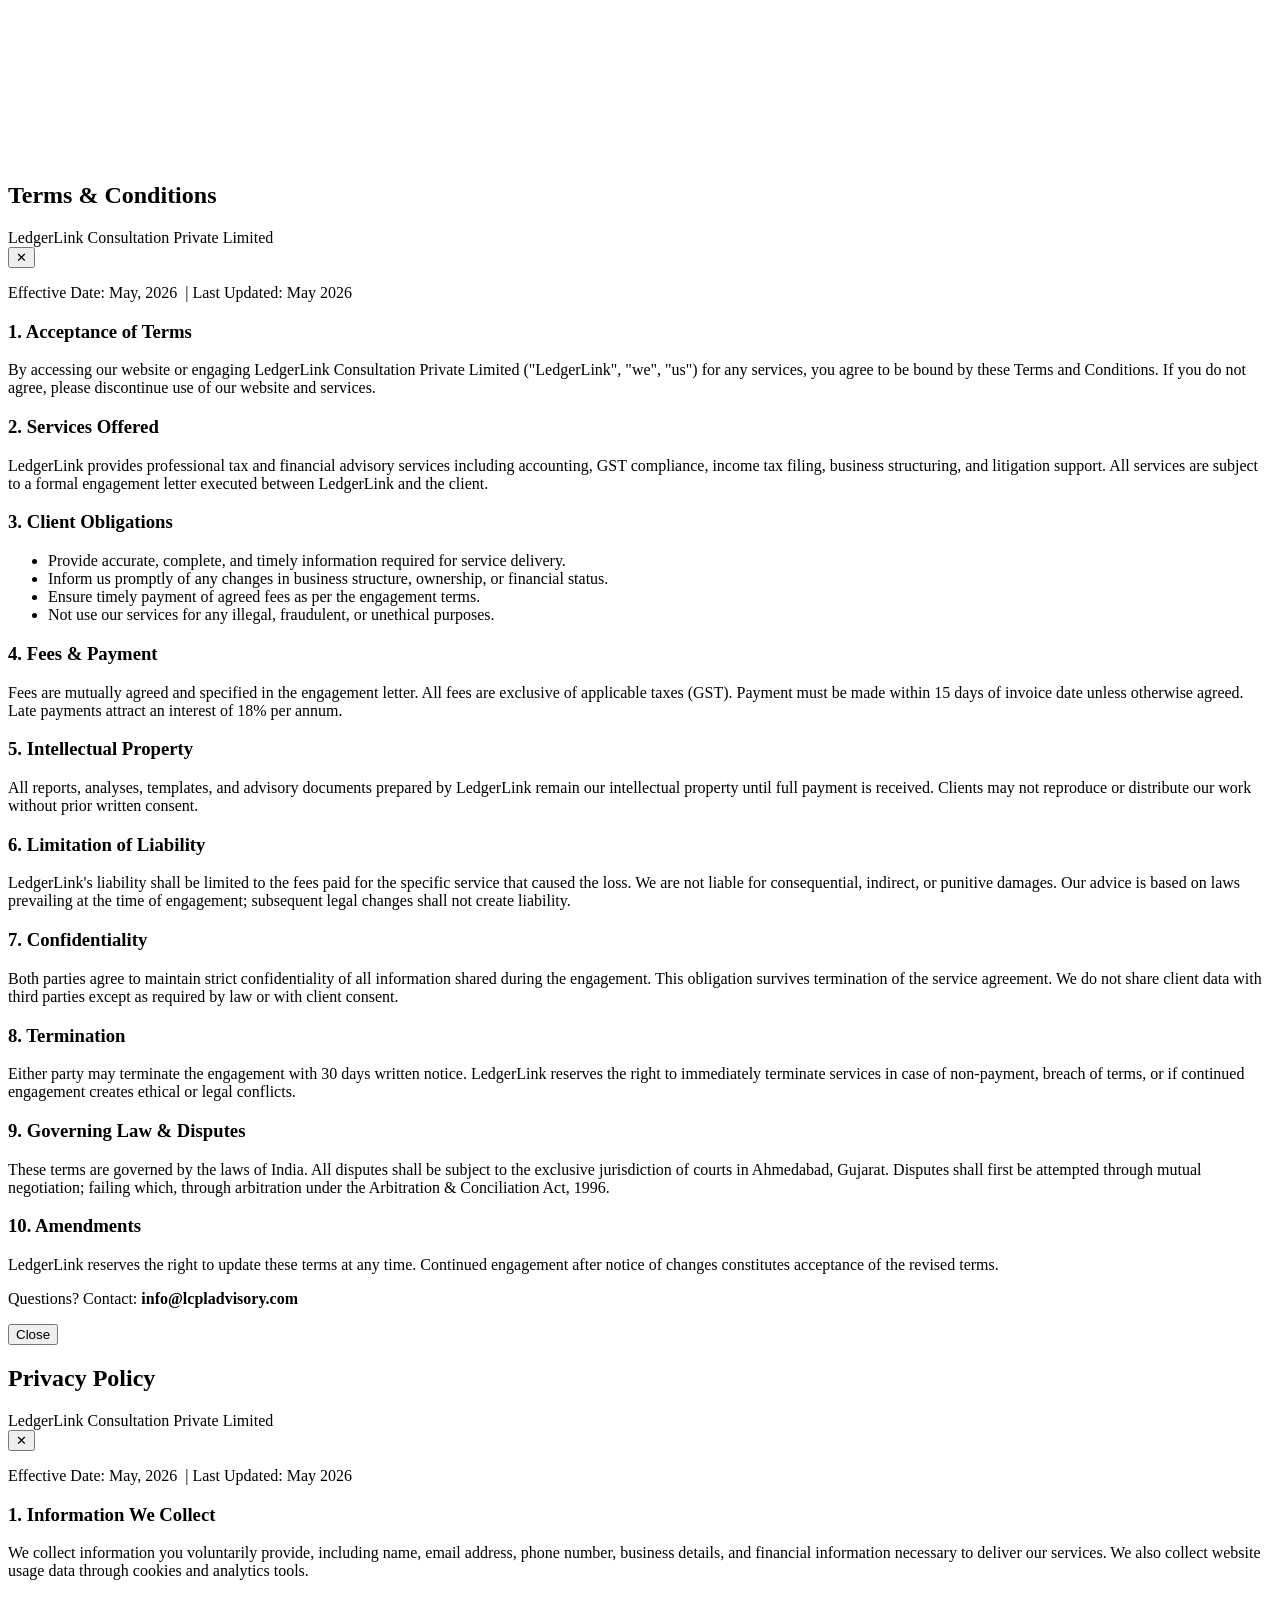
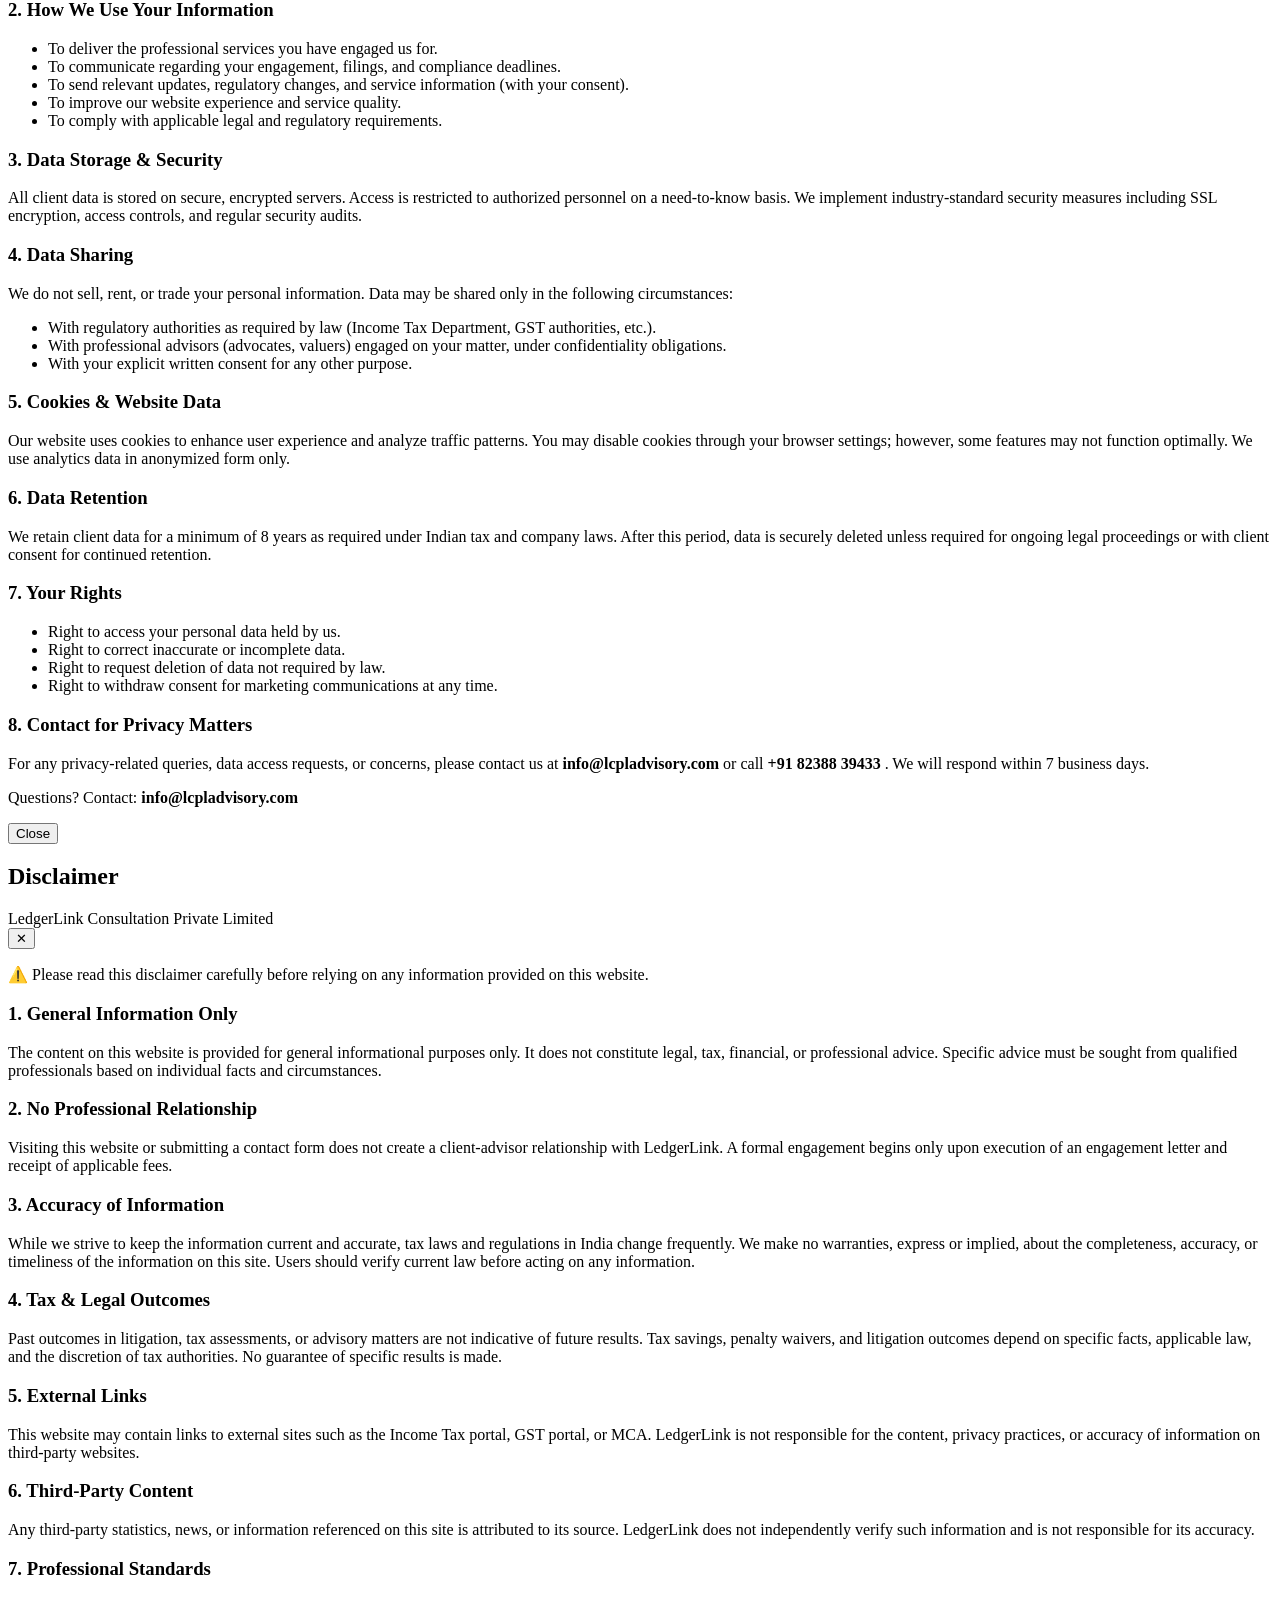
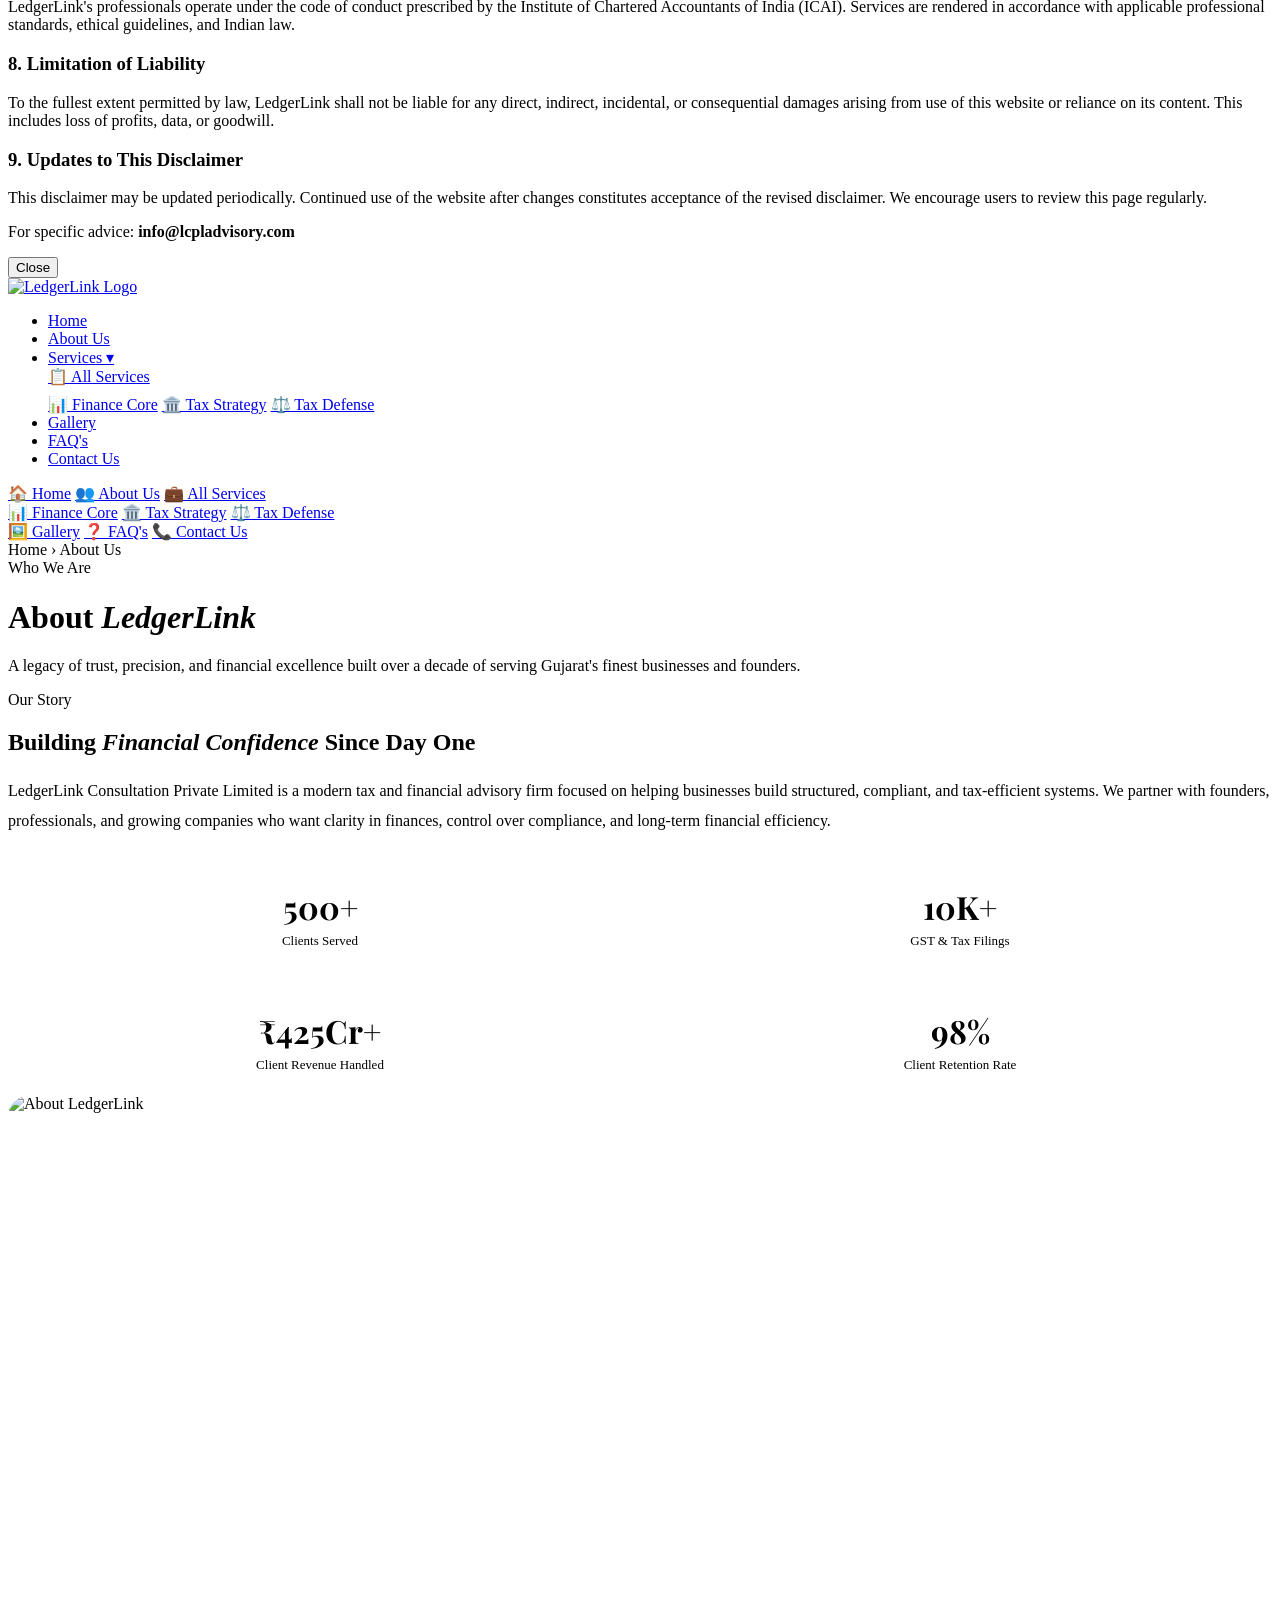
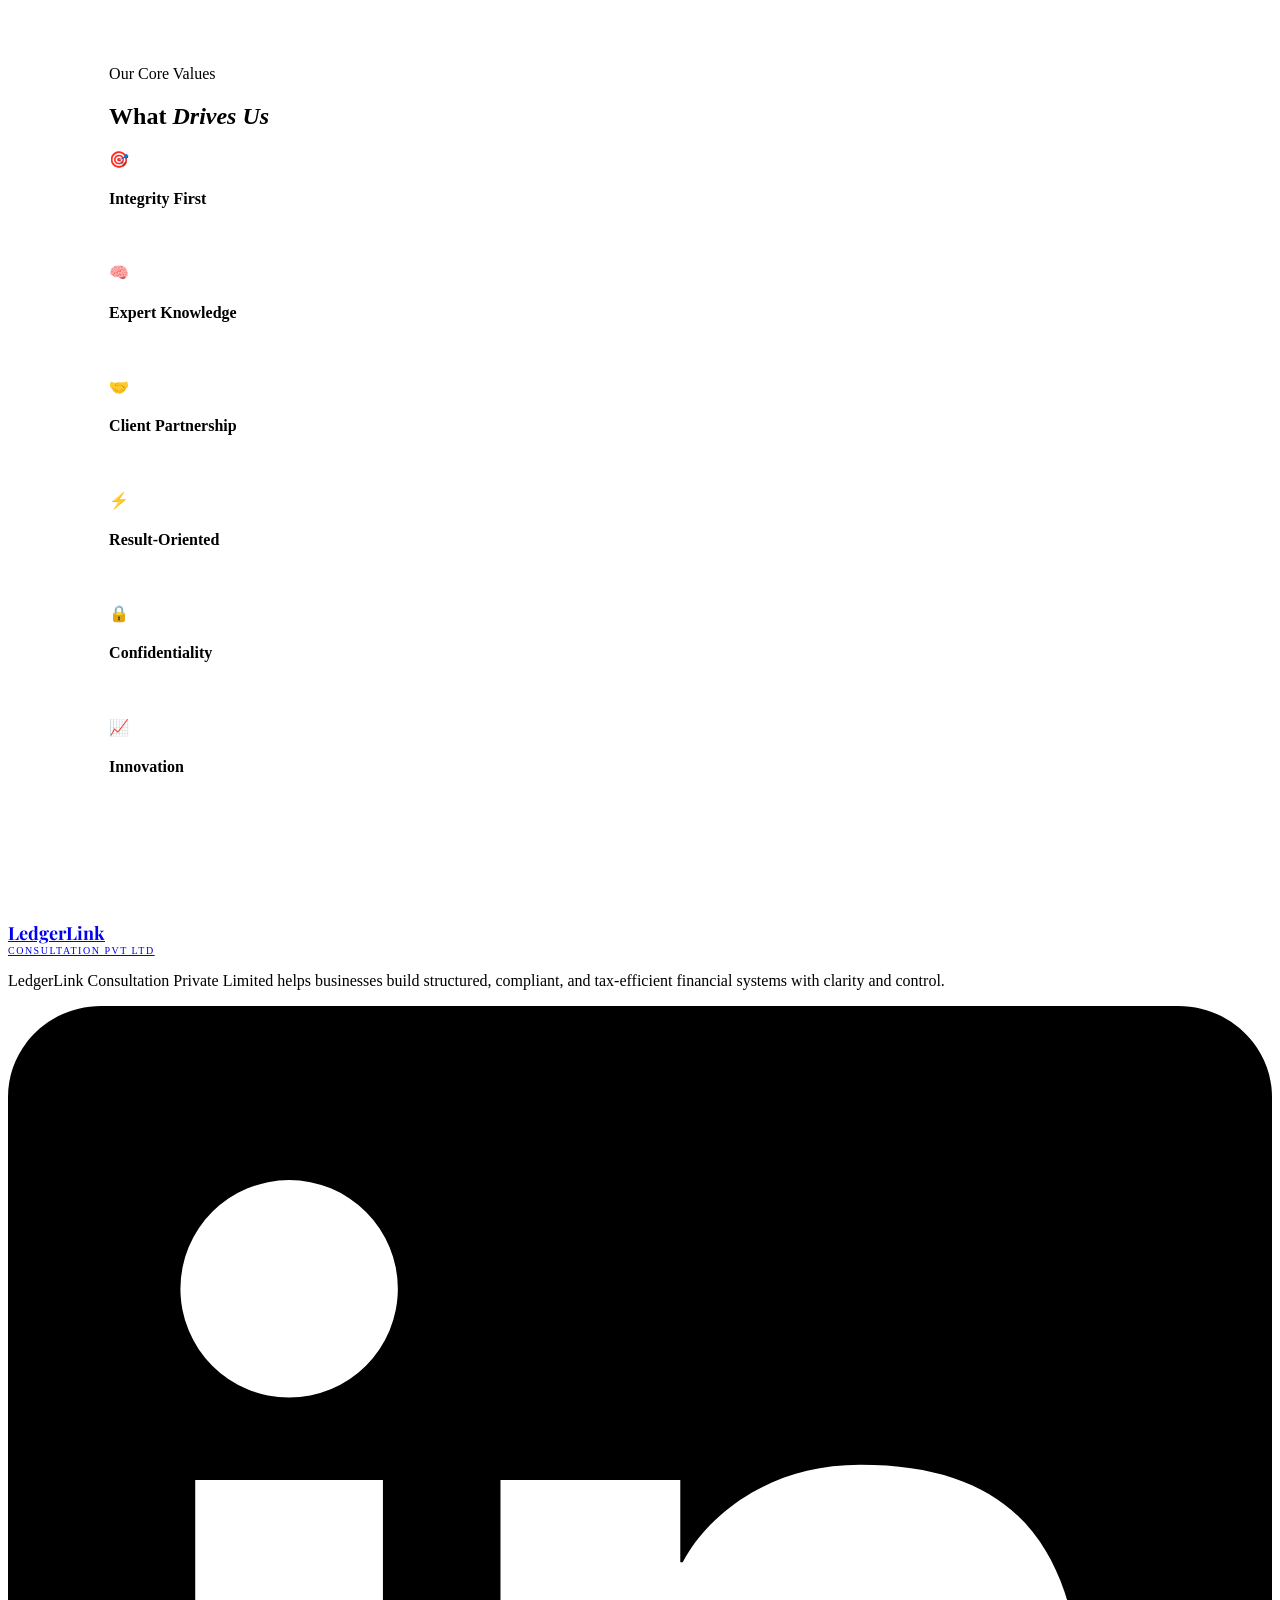
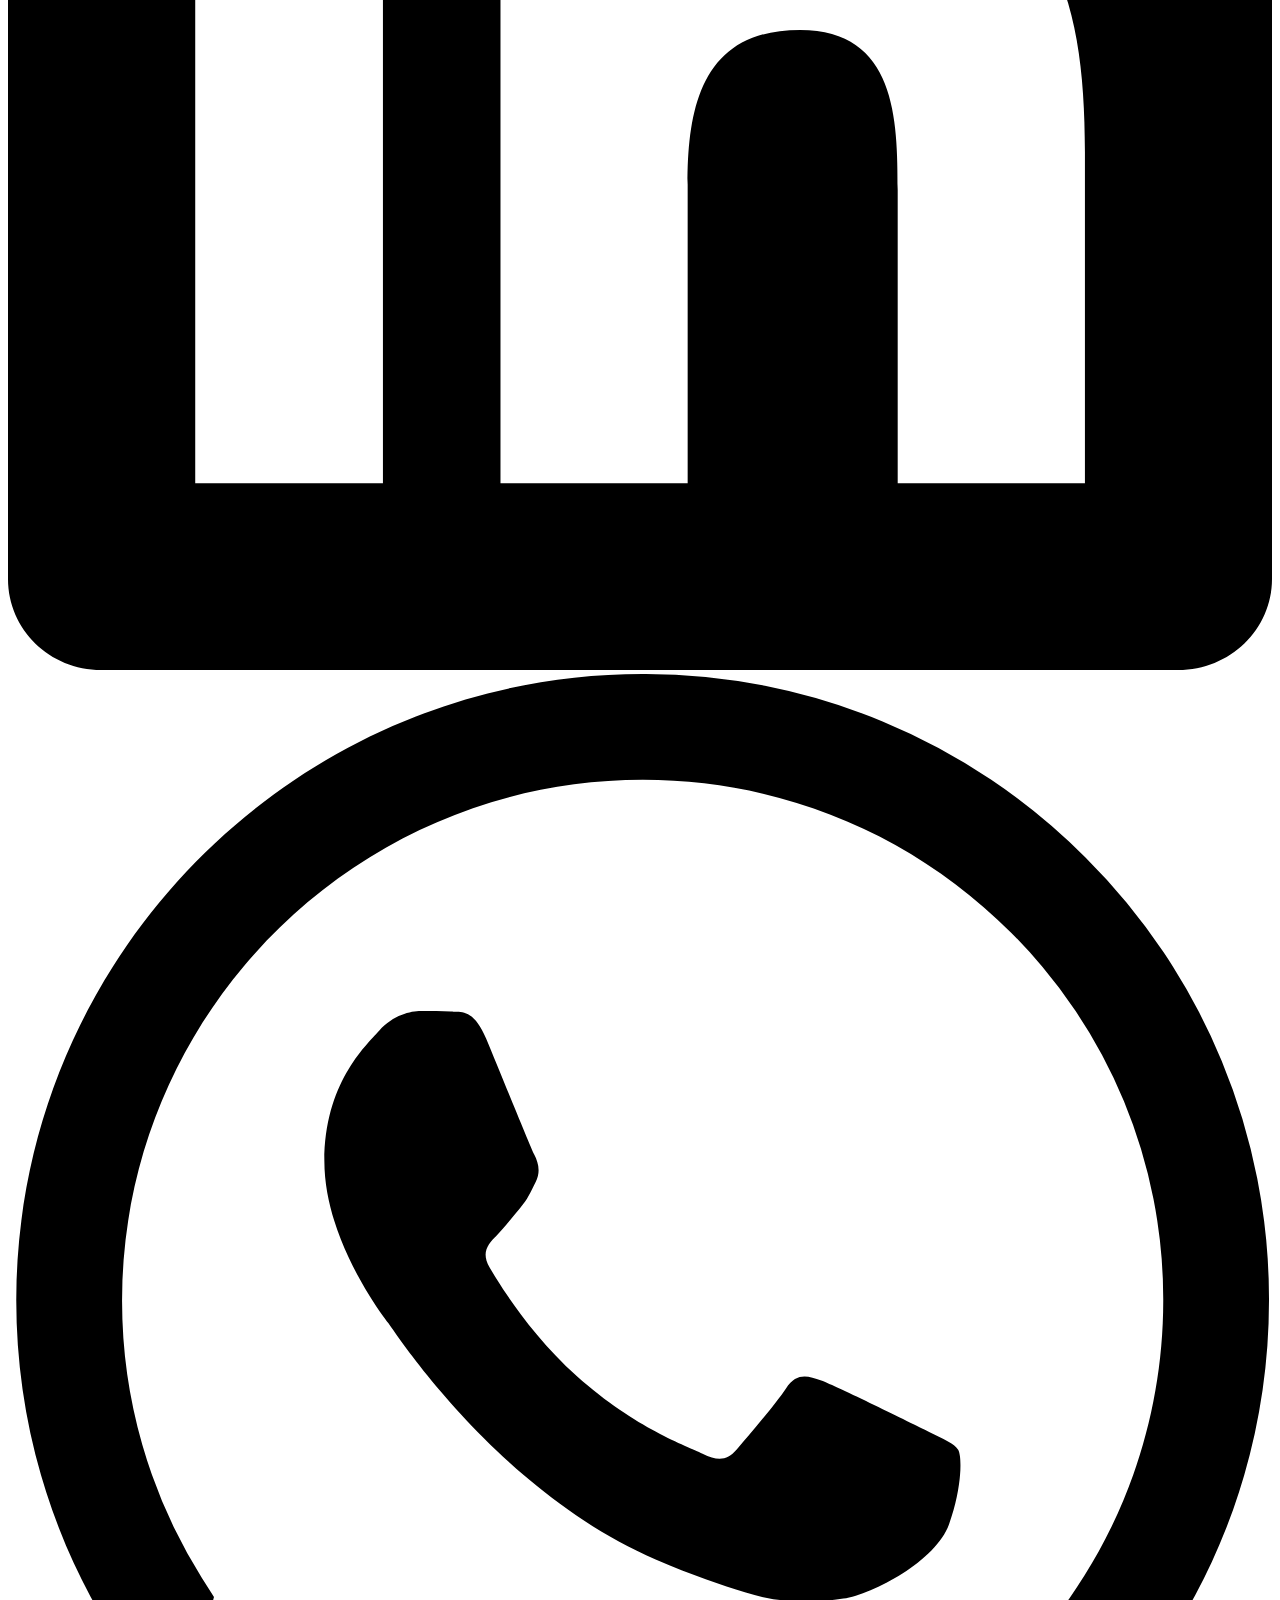
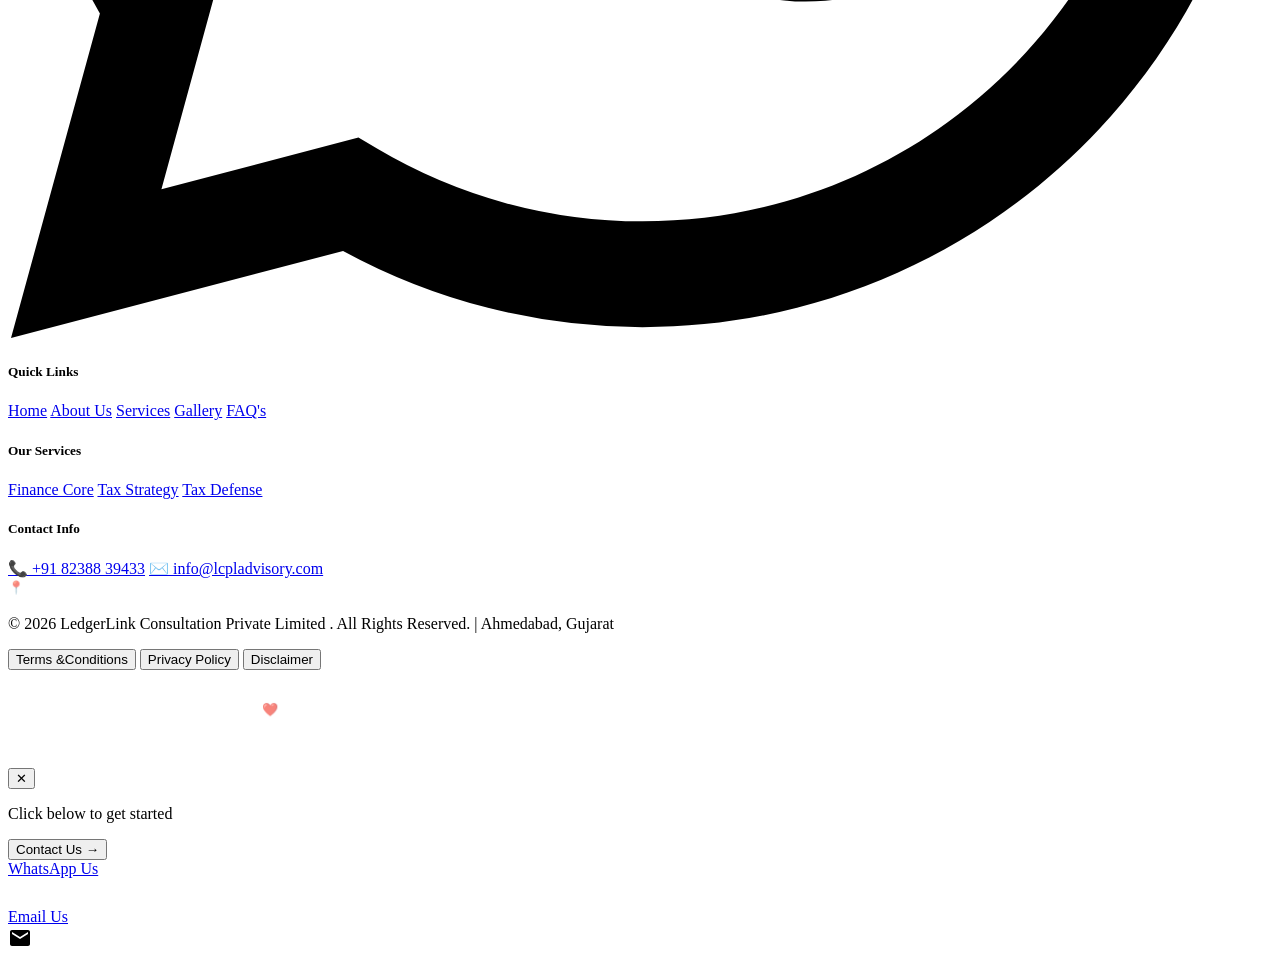
==== about.html @ 3c8705f3 "Add files via upload" ====
<!DOCTYPE html>
<html lang="en">
    <head>
        <meta charset="UTF-8">
        <meta name="viewport" content="width=device-width,initial-scale=1">
        <title>About Us | LedgerLink Consultation Pvt Ltd</title>
        <meta name="description" content="Learn about LedgerLink Consultation Private Limited — our story, values, and the team behind Ahmedabad's trusted tax and financial advisory firm.">
        <meta name="keywords" content="tax advisory Ahmedabad, GST consultant, income tax, accounting, financial advisory, LedgerLink">
        <link href="https://fonts.googleapis.com/css2?family=Playfair+Display:wght@400;600;700&family=DM+Sans:wght@300;400;500;600;700&family=Space+Grotesk:wght@400;500;600;700&display=swap" rel="stylesheet">
        <link rel="stylesheet" href="assets/css/style.css">
    </head>
    <body data-page="about">
        <!-- SCROLL PROGRESS BAR -->
        <div id="scroll-progress"></div>
        <!-- CURSOR GLOW -->
        <div id="cursor-glow"></div>
        <!-- PARTICLE CANVAS -->
        <canvas id="particle-canvas"></canvas>
        <!-- CUSTOM CURSOR -->
        <div id="custom-cursor"></div>
        <div id="cursor-ring"></div>
        <!-- ===== LEGAL MODALS ===== -->
        <!-- Terms & Conditions -->
        <div class="modal-overlay" id="modal-terms">
            <div class="modal-box">
                <div class="modal-header">
                    <div>
                        <h2>Terms & Conditions</h2>
                        <span>LedgerLink Consultation Private Limited</span>
                    </div>
                    <button class="modal-close" onclick="closeModal('modal-terms')">✕</button>
                </div>
                <div class="modal-body">
                    <div class="highlight-box">
                        <p>Effective Date: May, 2026 &nbsp;|&nbsp;Last Updated: May 2026</p>
                    </div>
                    <h3>1. Acceptance of Terms</h3>
                    <p>By accessing our website or engaging LedgerLink Consultation Private Limited ("LedgerLink", "we", "us") for any services, you agree to be bound by these Terms and Conditions. If you do not agree, please discontinue use of our website and services.</p>
                    <h3>2. Services Offered</h3>
                    <p>LedgerLink provides professional tax and financial advisory services including accounting, GST compliance, income tax filing, business structuring, and litigation support. All services are subject to a formal engagement letter executed between LedgerLink and the client.</p>
                    <h3>3. Client Obligations</h3>
                    <ul>
                        <li>Provide accurate, complete, and timely information required for service delivery.</li>
                        <li>Inform us promptly of any changes in business structure, ownership, or financial status.</li>
                        <li>Ensure timely payment of agreed fees as per the engagement terms.</li>
                        <li>Not use our services for any illegal, fraudulent, or unethical purposes.</li>
                    </ul>
                    <h3>4. Fees & Payment</h3>
                    <p>Fees are mutually agreed and specified in the engagement letter. All fees are exclusive of applicable taxes (GST). Payment must be made within 15 days of invoice date unless otherwise agreed. Late payments attract an interest of 18% per annum.</p>
                    <h3>5. Intellectual Property</h3>
                    <p>All reports, analyses, templates, and advisory documents prepared by LedgerLink remain our intellectual property until full payment is received. Clients may not reproduce or distribute our work without prior written consent.</p>
                    <h3>6. Limitation of Liability</h3>
                    <p>LedgerLink's liability shall be limited to the fees paid for the specific service that caused the loss. We are not liable for consequential, indirect, or punitive damages. Our advice is based on laws prevailing at the time of engagement; subsequent legal changes shall not create liability.</p>
                    <h3>7. Confidentiality</h3>
                    <p>Both parties agree to maintain strict confidentiality of all information shared during the engagement. This obligation survives termination of the service agreement. We do not share client data with third parties except as required by law or with client consent.</p>
                    <h3>8. Termination</h3>
                    <p>Either party may terminate the engagement with 30 days written notice. LedgerLink reserves the right to immediately terminate services in case of non-payment, breach of terms, or if continued engagement creates ethical or legal conflicts.</p>
                    <h3>9. Governing Law & Disputes</h3>
                    <p>These terms are governed by the laws of India. All disputes shall be subject to the exclusive jurisdiction of courts in Ahmedabad, Gujarat. Disputes shall first be attempted through mutual negotiation; failing which, through arbitration under the Arbitration & Conciliation Act, 1996.</p>
                    <h3>10. Amendments</h3>
                    <p>LedgerLink reserves the right to update these terms at any time. Continued engagement after notice of changes constitutes acceptance of the revised terms.</p>
                </div>
                <div class="modal-footer">
                    <p>
                        Questions? Contact: <strong>info@lcpladvisory.com</strong>
                    </p>
                    <button onclick="closeModal('modal-terms')">Close</button>
                </div>
            </div>
        </div>
        <!-- Privacy Policy -->
        <div class="modal-overlay" id="modal-privacy">
            <div class="modal-box">
                <div class="modal-header">
                    <div>
                        <h2>Privacy Policy</h2>
                        <span>LedgerLink Consultation Private Limited</span>
                    </div>
                    <button class="modal-close" onclick="closeModal('modal-privacy')">✕</button>
                </div>
                <div class="modal-body">
                    <div class="highlight-box">
                        <p>Effective Date: May, 2026 &nbsp;|&nbsp;Last Updated: May 2026</p>
                    </div>
                    <h3>1. Information We Collect</h3>
                    <p>We collect information you voluntarily provide, including name, email address, phone number, business details, and financial information necessary to deliver our services. We also collect website usage data through cookies and analytics tools.</p>
                    <h3>2. How We Use Your Information</h3>
                    <ul>
                        <li>To deliver the professional services you have engaged us for.</li>
                        <li>To communicate regarding your engagement, filings, and compliance deadlines.</li>
                        <li>To send relevant updates, regulatory changes, and service information (with your consent).</li>
                        <li>To improve our website experience and service quality.</li>
                        <li>To comply with applicable legal and regulatory requirements.</li>
                    </ul>
                    <h3>3. Data Storage & Security</h3>
                    <p>All client data is stored on secure, encrypted servers. Access is restricted to authorized personnel on a need-to-know basis. We implement industry-standard security measures including SSL encryption, access controls, and regular security audits.</p>
                    <h3>4. Data Sharing</h3>
                    <p>We do not sell, rent, or trade your personal information. Data may be shared only in the following circumstances:</p>
                    <ul>
                        <li>With regulatory authorities as required by law (Income Tax Department, GST authorities, etc.).</li>
                        <li>With professional advisors (advocates, valuers) engaged on your matter, under confidentiality obligations.</li>
                        <li>With your explicit written consent for any other purpose.</li>
                    </ul>
                    <h3>5. Cookies & Website Data</h3>
                    <p>Our website uses cookies to enhance user experience and analyze traffic patterns. You may disable cookies through your browser settings; however, some features may not function optimally. We use analytics data in anonymized form only.</p>
                    <h3>6. Data Retention</h3>
                    <p>We retain client data for a minimum of 8 years as required under Indian tax and company laws. After this period, data is securely deleted unless required for ongoing legal proceedings or with client consent for continued retention.</p>
                    <h3>7. Your Rights</h3>
                    <ul>
                        <li>Right to access your personal data held by us.</li>
                        <li>Right to correct inaccurate or incomplete data.</li>
                        <li>Right to request deletion of data not required by law.</li>
                        <li>Right to withdraw consent for marketing communications at any time.</li>
                    </ul>
                    <h3>8. Contact for Privacy Matters</h3>
                    <p>
                        For any privacy-related queries, data access requests, or concerns, please contact us at <strong>info@lcpladvisory.com</strong>
                        or call <strong>+91 82388 39433</strong>
                        . We will respond within 7 business days.
                    </p>
                </div>
                <div class="modal-footer">
                    <p>
                        Questions? Contact: <strong>info@lcpladvisory.com</strong>
                    </p>
                    <button onclick="closeModal('modal-privacy')">Close</button>
                </div>
            </div>
        </div>
        <!-- Disclaimer -->
        <div class="modal-overlay" id="modal-disclaimer">
            <div class="modal-box">
                <div class="modal-header">
                    <div>
                        <h2>Disclaimer</h2>
                        <span>LedgerLink Consultation Private Limited</span>
                    </div>
                    <button class="modal-close" onclick="closeModal('modal-disclaimer')">✕</button>
                </div>
                <div class="modal-body">
                    <div class="highlight-box">
                        <p>⚠️ Please read this disclaimer carefully before relying on any information provided on this website.</p>
                    </div>
                    <h3>1. General Information Only</h3>
                    <p>The content on this website is provided for general informational purposes only. It does not constitute legal, tax, financial, or professional advice. Specific advice must be sought from qualified professionals based on individual facts and circumstances.</p>
                    <h3>2. No Professional Relationship</h3>
                    <p>Visiting this website or submitting a contact form does not create a client-advisor relationship with LedgerLink. A formal engagement begins only upon execution of an engagement letter and receipt of applicable fees.</p>
                    <h3>3. Accuracy of Information</h3>
                    <p>While we strive to keep the information current and accurate, tax laws and regulations in India change frequently. We make no warranties, express or implied, about the completeness, accuracy, or timeliness of the information on this site. Users should verify current law before acting on any information.</p>
                    <h3>4. Tax & Legal Outcomes</h3>
                    <p>Past outcomes in litigation, tax assessments, or advisory matters are not indicative of future results. Tax savings, penalty waivers, and litigation outcomes depend on specific facts, applicable law, and the discretion of tax authorities. No guarantee of specific results is made.</p>
                    <h3>5. External Links</h3>
                    <p>This website may contain links to external sites such as the Income Tax portal, GST portal, or MCA. LedgerLink is not responsible for the content, privacy practices, or accuracy of information on third-party websites.</p>
                    <h3>6. Third-Party Content</h3>
                    <p>Any third-party statistics, news, or information referenced on this site is attributed to its source. LedgerLink does not independently verify such information and is not responsible for its accuracy.</p>
                    <h3>7. Professional Standards</h3>
                    <p>LedgerLink's professionals operate under the code of conduct prescribed by the Institute of Chartered Accountants of India (ICAI). Services are rendered in accordance with applicable professional standards, ethical guidelines, and Indian law.</p>
                    <h3>8. Limitation of Liability</h3>
                    <p>To the fullest extent permitted by law, LedgerLink shall not be liable for any direct, indirect, incidental, or consequential damages arising from use of this website or reliance on its content. This includes loss of profits, data, or goodwill.</p>
                    <h3>9. Updates to This Disclaimer</h3>
                    <p>This disclaimer may be updated periodically. Continued use of the website after changes constitutes acceptance of the revised disclaimer. We encourage users to review this page regularly.</p>
                </div>
                <div class="modal-footer">
                    <p>
                        For specific advice: <strong>info@lcpladvisory.com</strong>
                    </p>
                    <button onclick="closeModal('modal-disclaimer')">Close</button>
                </div>
            </div>
        </div>
        <!-- NAVBAR -->
        <nav id="navbar">
            <div class="nav-inner">
                <a class="nav-logo" href="index.html">
                    <div class="logo-img-wrap">
                        <img src="https://res.cloudinary.com/vwdrbdrg/image/upload/v1784552537/ChatGPT_Image_Jul_20_2026_06_31_50_PM_olrgzy.png" alt="LedgerLink Logo">
                    </div>
                </a>
                <ul class="nav-links">
                    <li>
                        <a href="index.html">Home</a>
                    </li>
                    <li>
                        <a href="about.html">About Us</a>
                    </li>
                    <li class="services-dropdown">
                        <a href="services.html">Services ▾</a>
                        <div class="services-dropdown-menu">
                            <a href="services.html">📋 All Services</a>
                            <div style="height:1px;background:var(--border);margin:4px 8px"></div>
                            <a href="finance-core.html">📊 Finance Core</a>
                            <a href="tax-strategy.html">🏛️ Tax Strategy</a>
                            <a href="tax-defense.html">⚖️ Tax Defense</a>
                        </div>
                    </li>
                    <li>
                        <a href="gallery.html">Gallery</a>
                    </li>
                    <li>
                        <a href="faq.html">FAQ's</a>
                    </li>
                    <li>
                        <a href="contact.html" class="nav-cta">Contact Us</a>
                    </li>
                </ul>
                <div class="hamburger" onclick="toggleMenu()" id="hamburger">
                    <span></span>
                    <span></span>
                    <span></span>
                </div>
            </div>
        </nav>
        <!-- MOBILE MENU -->
        <div class="mobile-menu" id="mobileMenu">
            <a href="index.html" onclick="closeMobileMenu()">🏠 Home</a>
            <a href="about.html" onclick="closeMobileMenu()">👥 About Us</a>
            <a href="services.html" onclick="closeMobileMenu()">💼 All Services</a>
            <div class="mobile-sub">
                <a href="finance-core.html" onclick="closeMobileMenu()">📊 Finance Core</a>
                <a href="tax-strategy.html" onclick="closeMobileMenu()">🏛️ Tax Strategy</a>
                <a href="tax-defense.html" onclick="closeMobileMenu()">⚖️ Tax Defense</a>
            </div>
            <a href="gallery.html" onclick="closeMobileMenu()">🖼️ Gallery</a>
            <a href="faq.html" onclick="closeMobileMenu()">❓ FAQ's</a>
            <a href="contact.html" onclick="closeMobileMenu()">📞 Contact Us</a>
        </div>
        <!-- ======= HOME PAGE ======= -->
        <!-- ======= ABOUT PAGE ======= -->
        <div id="page-about" class="page active">
            <div class="page-hero">
                <div class="breadcrumb">
                    <span onclick="showPage('home')" style="cursor:pointer">Home</span>
                    <span class="sep">›</span>
                    <span class="current">About Us</span>
                </div>
                <span class="page-hero-label">Who We Are</span>
                <h1>
                    About <em>LedgerLink</em>
                </h1>
                <p>A legacy of trust, precision, and financial excellence built over a decade of serving Gujarat's finest businesses and founders.</p>
            </div>
            <section>
                <div class="about-split">
                    <div class="slide-left">
                        <span class="section-label">Our Story</span>
                        <h2 class="section-title">
                            Building <em>Financial Confidence</em>
                            Since Day One
                        </h2>
                        <div class="gold-divider"></div>
                        <p style="color:var(--textgray);line-height:1.85;margin-bottom:16px">LedgerLink Consultation Private Limited is a modern tax and financial advisory firm focused on helping businesses build structured, compliant, and tax-efficient systems. We partner with founders, professionals, and growing companies who want clarity in finances, control over compliance, and long-term financial efficiency.</p>
                        <p style="color:var(--textgray);line-height:1.85;margin-bottom:28px"></p>
                        <div style="display:grid;grid-template-columns:repeat(2,1fr);gap:16px">
                            <div style="background:var(--lightgray);border-radius:14px;padding:22px;text-align:center;border:1px solid var(--border)">
                                <div style="font-family:'Playfair Display',serif;font-size:32px;color:var(--navy);font-weight:700">500+</div>
                                <div style="font-size:13px;color:var(--textgray);margin-top:5px">Clients Served</div>
                            </div>
                            <div style="background:var(--lightgray);border-radius:14px;padding:22px;text-align:center;border:1px solid var(--border)">
                                <div style="font-family:'Playfair Display',serif;font-size:32px;color:var(--navy);font-weight:700">10K+</div>
                                <div style="font-size:13px;color:var(--textgray);margin-top:5px">GST & Tax Filings</div>
                            </div>
                            <div style="background:var(--lightgray);border-radius:14px;padding:22px;text-align:center;border:1px solid var(--border)">
                                <div style="font-family:'Playfair Display',serif;font-size:32px;color:var(--navy);font-weight:700">₹425Cr+</div>
                                <div style="font-size:13px;color:var(--textgray);margin-top:5px">Client Revenue Handled</div>
                            </div>
                            <div style="background:var(--lightgray);border-radius:14px;padding:22px;text-align:center;border:1px solid var(--border)">
                                <div style="font-family:'Playfair Display',serif;font-size:32px;color:var(--navy);font-weight:700">98%</div>
                                <div style="font-size:13px;color:var(--textgray);margin-top:5px">Client Retention Rate</div>
                            </div>
                        </div>
                    </div>
                    <div class="slide-right" style="border-radius:22px;overflow:hidden;height:480px">
                        <img src="https://images.unsplash.com/photo-1507679799987-c73779587ccf?w=900&q=85" alt="About LedgerLink" style="width:100%;height:100%;object-fit:cover">
                    </div>
                </div>
            </section>
            <section style="background:var(--navy);padding:90px 8%">
                <div class="section-header center fade-up">
                    <span class="section-label">Our Core Values</span>
                    <h2 class="section-title" style="color:var(--white)">
                        What <em>Drives Us</em>
                    </h2>
                    <div class="gold-divider center"></div>
                </div>
                <div class="values-grid stagger">
                    <div class="value-card" style="background:rgba(255,255,255,0.05);border-color:rgba(201,168,76,0.2)">
                        <span class="value-icon">🎯</span>
                        <h4 style="color:var(--white)">Integrity First</h4>
                        <p style="color:rgba(255,255,255,0.7)">Every recommendation is honest, compliant, and in the best interest of our clients — always, without exception.</p>
                    </div>
                    <div class="value-card" style="background:rgba(255,255,255,0.05);border-color:rgba(201,168,76,0.2)">
                        <span class="value-icon">🧠</span>
                        <h4 style="color:var(--white)">Expert Knowledge</h4>
                        <p style="color:rgba(255,255,255,0.7)">Our team stays ahead with continuous learning, ICAI certifications, and current industry best practices.</p>
                    </div>
                    <div class="value-card" style="background:rgba(255,255,255,0.05);border-color:rgba(201,168,76,0.2)">
                        <span class="value-icon">🤝</span>
                        <h4 style="color:var(--white)">Client Partnership</h4>
                        <p style="color:rgba(255,255,255,0.7)">We don't just advise — we partner with you on your entire financial journey, every step of the way.</p>
                    </div>
                    <div class="value-card" style="background:rgba(255,255,255,0.05);border-color:rgba(201,168,76,0.2)">
                        <span class="value-icon">⚡</span>
                        <h4 style="color:var(--white)">Result-Oriented</h4>
                        <p style="color:rgba(255,255,255,0.7)">We measure our success by the tangible savings, compliance, and growth we generate for you.</p>
                    </div>
                    <div class="value-card" style="background:rgba(255,255,255,0.05);border-color:rgba(201,168,76,0.2)">
                        <span class="value-icon">🔒</span>
                        <h4 style="color:var(--white)">Confidentiality</h4>
                        <p style="color:rgba(255,255,255,0.7)">Your financial information is held in the strictest confidence, always, without exception.</p>
                    </div>
                    <div class="value-card" style="background:rgba(255,255,255,0.05);border-color:rgba(201,168,76,0.2)">
                        <span class="value-icon">📈</span>
                        <h4 style="color:var(--white)">Innovation</h4>
                        <p style="color:rgba(255,255,255,0.7)">We leverage the latest tools, software, and strategies to give clients a modern financial advantage.</p>
                    </div>
                </div>
            </section>
        </div>
        <!-- ======= SERVICES PAGE ======= -->

            <footer>
                <div class="footer-grid">
                    <div class="footer-brand">
                        <a class="footer-logo" href="index.html">
                            <div>
                                <div style="font-family:'Playfair Display',serif;color:var(--white);font-size:18px;font-weight:700">LedgerLink</div>
                                <div style="font-size:10px;color:var(--gold);letter-spacing:1.5px">CONSULTATION PVT LTD</div>
                            </div>
                        </a>
                        <p>LedgerLink Consultation Private Limited helps businesses build structured, compliant, and tax-efficient financial systems with clarity and control.</p>
                        <div class="footer-social">
                            <a href="https://www.linkedin.com/company/fintaxxin/" class="social-btn" title="LinkedIn" style="color:rgba(255,255,255,0.8)">
                                <svg viewBox="0 0 24 24" xmlns="http://www.w3.org/2000/svg">
                                    <path d="M20.447 20.452h-3.554v-5.569c0-1.328-.027-3.037-1.852-3.037-1.853 0-2.136 1.445-2.136 2.939v5.667H9.351V9h3.414v1.561h.046c.477-.9 1.637-1.85 3.37-1.85 3.601 0 4.267 2.37 4.267 5.455v6.286zM5.337 7.433a2.062 2.062 0 0 1-2.063-2.065 2.064 2.064 0 1 1 2.063 2.065zm1.782 13.019H3.555V9h3.564v11.452zM22.225 0H1.771C.792 0 0 .774 0 1.729v20.542C0 23.227.792 24 1.771 24h20.451C23.2 24 24 23.227 24 22.271V1.729C24 .774 23.2 0 22.222 0h.003z"/>
                                </svg>
                            </a>
                            <a href="https://wa.me/918238839433" class="social-btn" title="WhatsApp" target="_blank" style="color:rgba(255,255,255,0.8)">
                                <svg viewBox="0 0 24 24" xmlns="http://www.w3.org/2000/svg">
                                    <path d="M17.472 14.382c-.297-.149-1.758-.867-2.03-.967-.273-.099-.471-.148-.67.15-.197.297-.767.966-.94 1.164-.173.199-.347.223-.644.075-.297-.15-1.255-.463-2.39-1.475-.883-.788-1.48-1.761-1.653-2.059-.173-.297-.018-.458.13-.606.134-.133.298-.347.446-.52.149-.174.198-.298.298-.497.099-.198.05-.371-.025-.52-.075-.149-.669-1.612-.916-2.207-.242-.579-.487-.5-.669-.51-.173-.008-.371-.01-.57-.01-.198 0-.52.074-.792.372-.272.297-1.04 1.016-1.04 2.479 0 1.462 1.065 2.875 1.213 3.074.149.198 2.096 3.2 5.077 4.487.709.306 1.262.489 1.694.625.712.227 1.36.195 1.871.118.571-.085 1.758-.719 2.006-1.413.248-.694.248-1.289.173-1.413-.074-.124-.272-.198-.57-.347m-5.421 7.403h-.004a9.87 9.87 0 0 1-5.031-1.378l-.361-.214-3.741.982.998-3.648-.235-.374a9.86 9.86 0 0 1-1.51-5.26c.001-5.45 4.436-9.884 9.888-9.884 2.64 0 5.122 1.03 6.988 2.898a9.825 9.825 0 0 1 2.893 6.994c-.003 5.45-4.437 9.884-9.885 9.884m8.413-18.297A11.815 11.815 0 0 0 12.05 0C5.495 0 .16 5.335.157 11.892c0 2.096.547 4.142 1.588 5.945L.057 24l6.305-1.654a11.882 11.882 0 0 0 5.683 1.448h.005c6.554 0 11.89-5.335 11.893-11.893a11.821 11.821 0 0 0-3.48-8.413z"/>
                                </svg>
                            </a>
                        </div>
                    </div>
                    <div class="footer-col">
                        <h5>Quick Links</h5>
                        <a href="index.html">Home</a>
                        <a href="about.html">About Us</a>
                        <a href="services.html">Services</a>
                        <a href="gallery.html">Gallery</a>
                        <a href="faq.html">FAQ's</a>
                    </div>
                    <div class="footer-col">
                        <h5>Our Services</h5>
                        <a href="finance-core.html">Finance Core</a>
                        <a href="tax-strategy.html">Tax Strategy</a>
                        <a href="tax-defense.html">Tax Defense</a>
                    </div>
                    <div class="footer-col">
                        <h5>Contact Info</h5>
                        <a href="tel:+918238839433">📞 +91 82388 39433</a>
                        <a href="mailto:info@lcpladvisory.com">✉️ info@lcpladvisory.com</a>
                        <a href="https://maps.app.goo.gl/f1UbqxydHkbgFc6y8" target="_blank" style="display:flex;align-items:flex-start;gap:4px;color:rgba(255,255,255,0.65);text-decoration:none;font-size:13px;line-height:1.6;transition:color .2s" onmouseover="this.style.color='var(--gold)'" onmouseout="this.style.color='rgba(255,255,255,0.65)'">📍 B-138, Second Floor, Sumel Business Park-II, Vanijya Bhavan, Ahmedabad - 380002</a>
                    </div>
                </div>
                <div class="footer-legal">
                    <p>
                        © 2026 <span>LedgerLink Consultation Private Limited</span>
                        . All Rights Reserved. | Ahmedabad, Gujarat
                    </p>
                    <div class="footer-legal-links">
                        <button onclick="openModal('modal-terms')">Terms &amp;Conditions</button>
                        <button onclick="openModal('modal-privacy')">Privacy Policy</button>
                        <button onclick="openModal('modal-disclaimer')">Disclaimer</button>
                    </div>
                </div>
                <div style="text-align:center;padding:14px 0 18px;border-top:1px solid rgba(255,255,255,0.06);margin-top:4px">
                    <p style="font-size:11px;color:rgba(255,255,255,0.28);letter-spacing:.5px">
                        <a href="https://thesonicmedia.com/" target="_blank" style="display:flex;align-items:flex-start;gap:4px;color:rgba(255,255,255,0.65);text-decoration:none;font-size:13px;line-height:1.6;transition:color .2s" onmouseover="this.style.color='var(--gold)'" onmouseout="this.style.color='rgba(255,255,255,0.65)'">Designed & Developed by The Sonic Media ❤️ </a>
                    </p>
                </div>
            </footer>
        <!-- PLAN DETAIL MODAL -->
        <div id="plan-detail-modal">
            <div class="pdm-box">
                <div class="pdm-head" id="pdm-head">
                    <div class="pdm-head-inner">
                        <span class="pdm-icon" id="pdm-icon"></span>
                        <h3 class="pdm-title" id="pdm-title"></h3>
                    </div>
                    <button class="pdm-close" onclick="closePlanModal()">✕</button>
                </div>
                <div class="pdm-body" id="pdm-body"></div>
                <div class="pdm-footer">
                    <p>Click below to get started</p>
                    <button onclick="closePlanModal();showPage('contact')">Contact Us →</button>
                </div>
            </div>
        </div>
        <!-- FLOATING BUTTONS -->
        <div class="floating-btns">
            <a href="https://wa.me/918238839433" class="float-btn whatsapp-btn" target="_blank">
                <div class="float-tooltip">WhatsApp Us</div>
                <svg width="26" height="26" viewBox="0 0 24 24" fill="white">
                    <path d="M17.472 14.382c-.297-.149-1.758-.867-2.03-.967-.273-.099-.471-.148-.67.15-.197.297-.767.966-.94 1.164-.173.199-.347.223-.644.075-.297-.15-1.255-.463-2.39-1.475-.883-.788-1.48-1.761-1.653-2.059-.173-.297-.018-.458.13-.606.134-.133.298-.347.446-.52.149-.174.198-.298.298-.497.099-.198.05-.371-.025-.52-.075-.149-.669-1.612-.916-2.207-.242-.579-.487-.5-.669-.51-.173-.008-.371-.01-.57-.01-.198 0-.52.074-.792.372-.272.297-1.04 1.016-1.04 2.479 0 1.462 1.065 2.875 1.213 3.074.149.198 2.096 3.2 5.077 4.487.709.306 1.262.489 1.694.625.712.227 1.36.195 1.871.118.571-.085 1.758-.719 2.006-1.413.248-.694.248-1.289.173-1.413-.074-.124-.272-.198-.57-.347z"/>
                    <path d="M12 0C5.373 0 0 5.373 0 12c0 2.123.554 4.118 1.528 5.856L0 24l6.336-1.512A11.945 11.945 0 0012 24c6.627 0 12-5.373 12-12S18.627 0 12 0zm0 21.6a9.567 9.567 0 01-4.935-1.37l-.354-.21-3.666.875.905-3.57-.232-.368A9.567 9.567 0 012.4 12C2.4 6.698 6.698 2.4 12 2.4S21.6 6.698 21.6 12 17.302 21.6 12 21.6z"/>
                </svg>
            </a>
            <a href="mailto:info@lcpladvisory.com" class="float-btn call-btn">
                <div class="float-tooltip">Email Us</div>
                <svg width="24" height="24" viewBox="0 0 24 24" fill="var(--gold)">
                    <path d="M20 4H4c-1.1 0-2 .9-2 2v12c0 1.1.9 2 2 2h16c1.1 0 2-.9 2-2V6c0-1.1-.9-2-2-2zm0 4l-8 5-8-5V6l8 5 8-5v2z"/>
                </svg>
            </a>
        </div>
        <!-- NOTIFICATION -->
        <div class="notification" id="notification"></div>
        <!-- LIGHTBOX -->
        <div id="lightbox-overlay" onclick="closeLightbox()" style="display:none;position:fixed;inset:0;background:rgba(0,0,0,0.92);z-index:99999;align-items:center;justify-content:center;padding:20px;cursor:zoom-out">
            <div onclick="event.stopPropagation()" style="position:relative;max-width:90vw;max-height:90vh;display:flex;flex-direction:column;align-items:center">
                <button onclick="closeLightbox()" style="position:absolute;top:-42px;right:0;background:rgba(255,255,255,0.12);border:1px solid rgba(255,255,255,0.25);border-radius:50%;width:36px;height:36px;color:#fff;font-size:20px;cursor:pointer;display:flex;align-items:center;justify-content:center;line-height:1;z-index:2;transition:background .2s" onmouseover="this.style.background='rgba(184,146,46,0.4)'" onmouseout="this.style.background='rgba(255,255,255,0.12)'">✕</button>
                <img id="lightbox-img" src="" alt="" style="max-width:90vw;max-height:82vh;border-radius:12px;object-fit:contain;box-shadow:0 30px 80px rgba(0,0,0,0.6)">
                <p id="lightbox-caption" style="color:rgba(255,255,255,0.75);margin-top:14px;font-size:14px;font-weight:500;letter-spacing:.4px;font-family:'DM Sans',sans-serif"></p>
            </div>
        </div>
        <script>
            function openLightbox(src, caption) {
                var el = document.getElementById('lightbox-overlay');
                document.getElementById('lightbox-img').src = src;
                document.getElementById('lightbox-caption').textContent = caption || '';
                el.style.display = 'flex';
                document.body.style.overflow = 'hidden';
            }
            function closeLightbox() {
                document.getElementById('lightbox-overlay').style.display = 'none';
                document.body.style.overflow = '';
            }
            document.addEventListener('keydown', function(e) {
                if (e.key === 'Escape')
                    closeLightbox();
            });
        </script>
        <script src="assets/js/script.js"></script>
    </body>
</html>
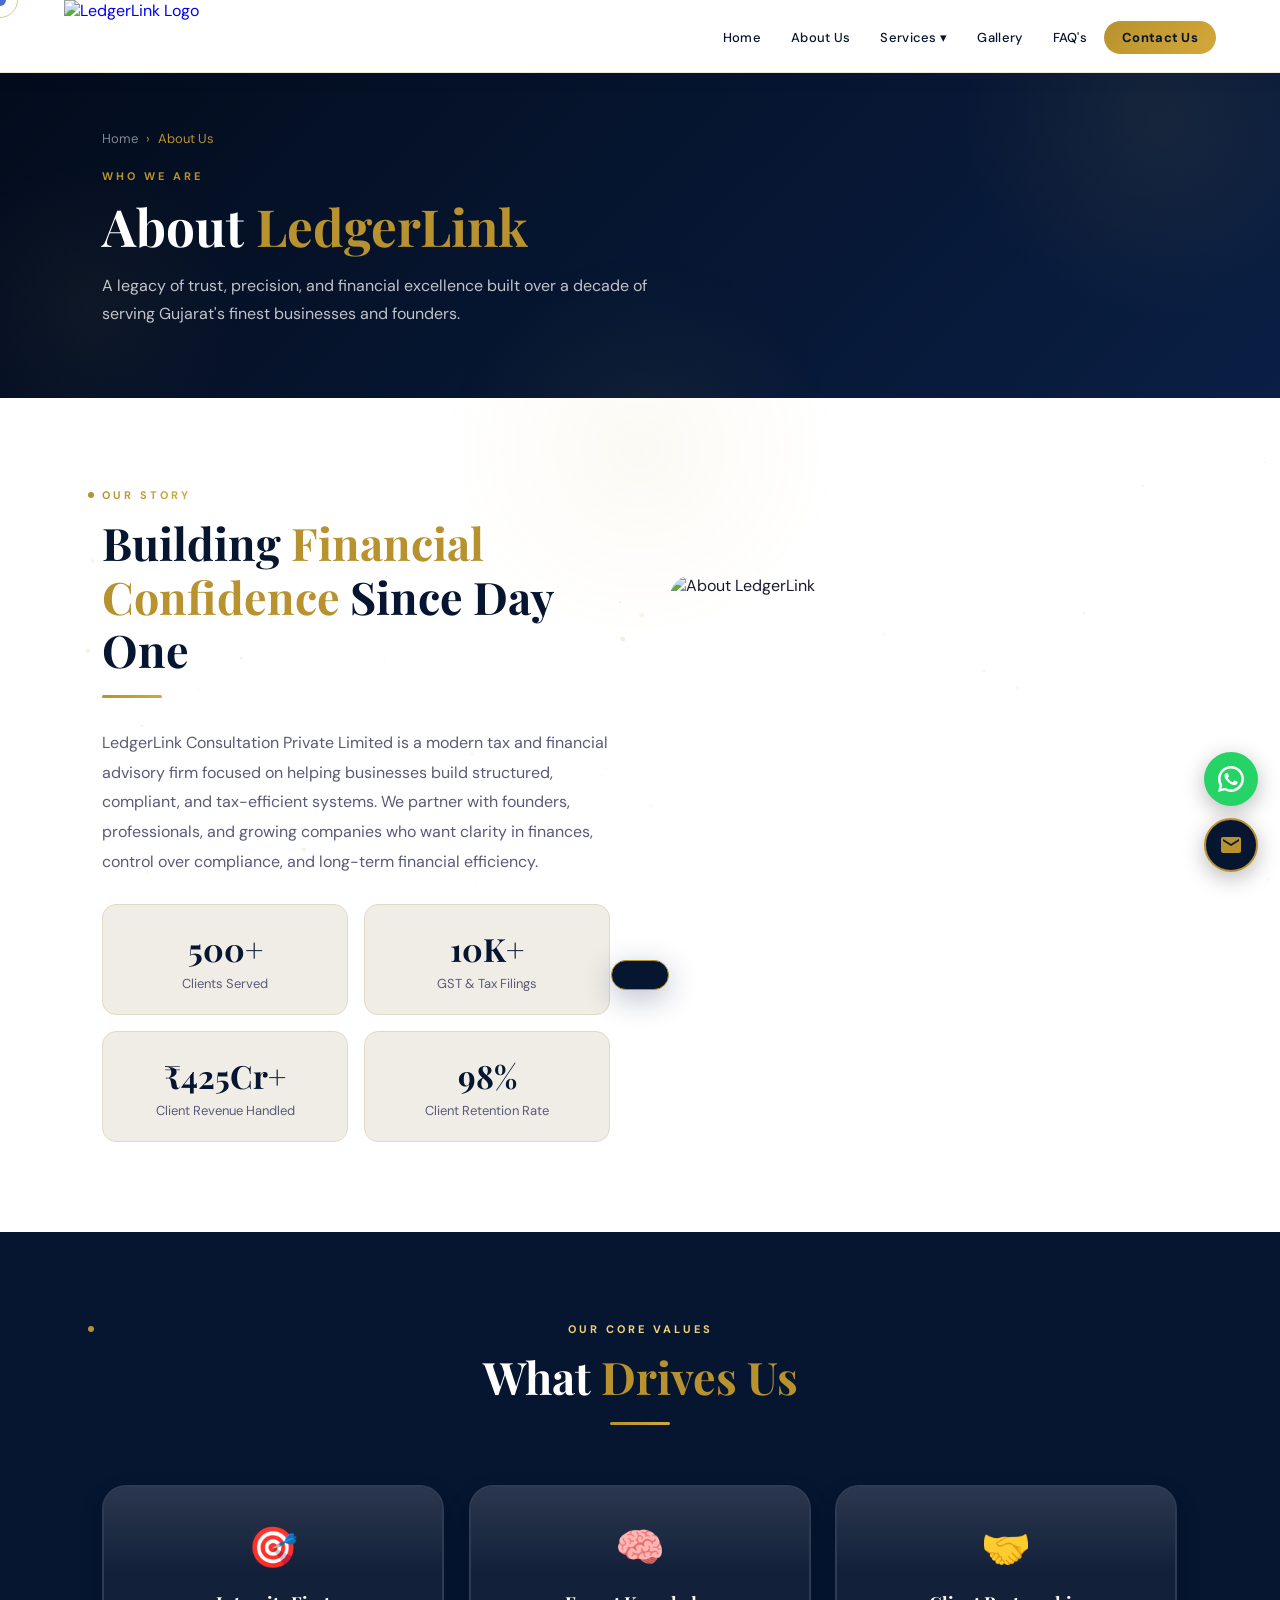
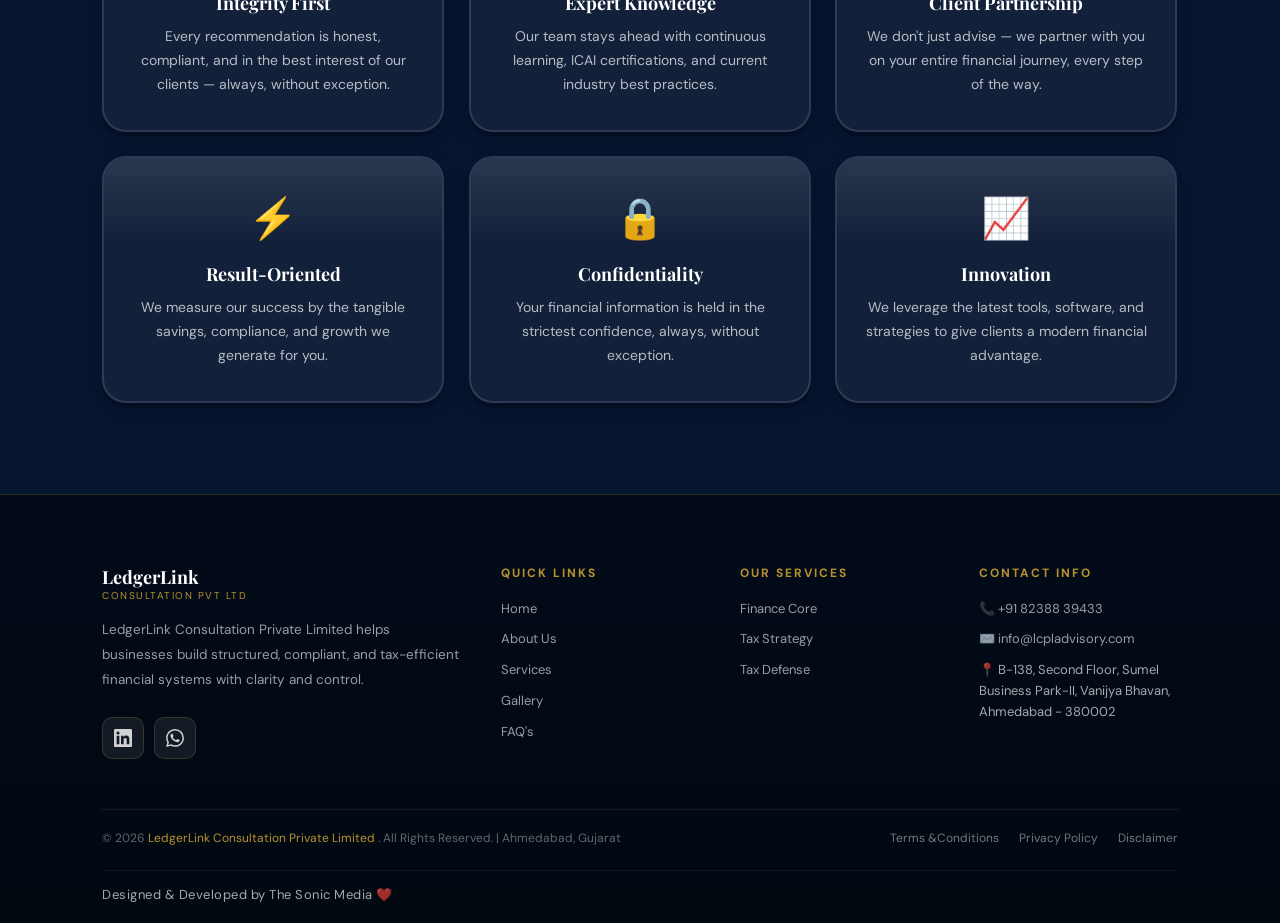
==== commit 2e8d30a8: "Add files via upload" ====
--- a/about.html
+++ b/about.html
@@ -171,36 +171,36 @@
         <!-- NAVBAR -->
         <nav id="navbar">
             <div class="nav-inner">
-                <a class="nav-logo" href="index.html">
+                <a class="nav-logo" href="/">
                     <div class="logo-img-wrap">
                         <img src="https://res.cloudinary.com/vwdrbdrg/image/upload/v1784552537/ChatGPT_Image_Jul_20_2026_06_31_50_PM_olrgzy.png" alt="LedgerLink Logo">
                     </div>
                 </a>
                 <ul class="nav-links">
                     <li>
-                        <a href="index.html">Home</a>
+                        <a href="/">Home</a>
                     </li>
                     <li>
-                        <a href="about.html">About Us</a>
+                        <a href="/about">About Us</a>
                     </li>
                     <li class="services-dropdown">
-                        <a href="services.html">Services ▾</a>
+                        <a href="/services">Services ▾</a>
                         <div class="services-dropdown-menu">
-                            <a href="services.html">📋 All Services</a>
+                            <a href="/services">📋 All Services</a>
                             <div style="height:1px;background:var(--border);margin:4px 8px"></div>
-                            <a href="finance-core.html">📊 Finance Core</a>
-                            <a href="tax-strategy.html">🏛️ Tax Strategy</a>
-                            <a href="tax-defense.html">⚖️ Tax Defense</a>
+                            <a href="/finance-core">📊 Finance Core</a>
+                            <a href="/tax-strategy">🏛️ Tax Strategy</a>
+                            <a href="/tax-defense">⚖️ Tax Defense</a>
                         </div>
                     </li>
                     <li>
-                        <a href="gallery.html">Gallery</a>
+                        <a href="/gallery">Gallery</a>
                     </li>
                     <li>
-                        <a href="faq.html">FAQ's</a>
+                        <a href="/faq">FAQ's</a>
                     </li>
                     <li>
-                        <a href="contact.html" class="nav-cta">Contact Us</a>
+                        <a href="/contact" class="nav-cta">Contact Us</a>
                     </li>
                 </ul>
                 <div class="hamburger" onclick="toggleMenu()" id="hamburger">
@@ -212,17 +212,17 @@
         </nav>
         <!-- MOBILE MENU -->
         <div class="mobile-menu" id="mobileMenu">
-            <a href="index.html" onclick="closeMobileMenu()">🏠 Home</a>
-            <a href="about.html" onclick="closeMobileMenu()">👥 About Us</a>
-            <a href="services.html" onclick="closeMobileMenu()">💼 All Services</a>
+            <a href="/" onclick="closeMobileMenu()">🏠 Home</a>
+            <a href="/about" onclick="closeMobileMenu()">👥 About Us</a>
+            <a href="/services" onclick="closeMobileMenu()">💼 All Services</a>
             <div class="mobile-sub">
-                <a href="finance-core.html" onclick="closeMobileMenu()">📊 Finance Core</a>
-                <a href="tax-strategy.html" onclick="closeMobileMenu()">🏛️ Tax Strategy</a>
-                <a href="tax-defense.html" onclick="closeMobileMenu()">⚖️ Tax Defense</a>
-            </div>
-            <a href="gallery.html" onclick="closeMobileMenu()">🖼️ Gallery</a>
-            <a href="faq.html" onclick="closeMobileMenu()">❓ FAQ's</a>
-            <a href="contact.html" onclick="closeMobileMenu()">📞 Contact Us</a>
+                <a href="/finance-core" onclick="closeMobileMenu()">📊 Finance Core</a>
+                <a href="/tax-strategy" onclick="closeMobileMenu()">🏛️ Tax Strategy</a>
+                <a href="/tax-defense" onclick="closeMobileMenu()">⚖️ Tax Defense</a>
+            </div>
+            <a href="/gallery" onclick="closeMobileMenu()">🖼️ Gallery</a>
+            <a href="/faq" onclick="closeMobileMenu()">❓ FAQ's</a>
+            <a href="/contact" onclick="closeMobileMenu()">📞 Contact Us</a>
         </div>
         <!-- ======= HOME PAGE ======= -->
         <!-- ======= ABOUT PAGE ======= -->
@@ -321,7 +321,7 @@
             <footer>
                 <div class="footer-grid">
                     <div class="footer-brand">
-                        <a class="footer-logo" href="index.html">
+                        <a class="footer-logo" href="/">
                             <div>
                                 <div style="font-family:'Playfair Display',serif;color:var(--white);font-size:18px;font-weight:700">LedgerLink</div>
                                 <div style="font-size:10px;color:var(--gold);letter-spacing:1.5px">CONSULTATION PVT LTD</div>
@@ -343,17 +343,17 @@
                     </div>
                     <div class="footer-col">
                         <h5>Quick Links</h5>
-                        <a href="index.html">Home</a>
-                        <a href="about.html">About Us</a>
-                        <a href="services.html">Services</a>
-                        <a href="gallery.html">Gallery</a>
-                        <a href="faq.html">FAQ's</a>
+                        <a href="/">Home</a>
+                        <a href="/about">About Us</a>
+                        <a href="/services">Services</a>
+                        <a href="/gallery">Gallery</a>
+                        <a href="/faq">FAQ's</a>
                     </div>
                     <div class="footer-col">
                         <h5>Our Services</h5>
-                        <a href="finance-core.html">Finance Core</a>
-                        <a href="tax-strategy.html">Tax Strategy</a>
-                        <a href="tax-defense.html">Tax Defense</a>
+                        <a href="/finance-core">Finance Core</a>
+                        <a href="/tax-strategy">Tax Strategy</a>
+                        <a href="/tax-defense">Tax Defense</a>
                     </div>
                     <div class="footer-col">
                         <h5>Contact Info</h5>
--- a/assets/css/style.css
+++ b/assets/css/style.css
@@ -0,0 +1,4285 @@
+/* =========================================================
+   LedgerLink Consultation — Shared Site Stylesheet
+   Used by every page (index.html, about.html, services.html, etc.)
+   ========================================================= */
+
+            :root {
+                --navy: #061530;
+                --navy2: #0a1f44;
+                --gold: #b8922e;
+                --gold2: #d4a83a;
+                --gold3: #e8c96a;
+                --white: #ffffff;
+                --offwhite: #faf9f6;
+                --lightgray: #f0ede6;
+                --textdark: #1a1a2e;
+                --textgray: #5a5a7a;
+                --border: #e2d9c5
+            }
+
+            * {
+                margin: 0;
+                padding: 0;
+                box-sizing: border-box
+            }
+
+            html {
+                scroll-behavior: smooth
+            }
+
+            body {
+                font-family: 'DM Sans',sans-serif;
+                color: var(--textdark);
+                background: var(--white);
+                overflow-x: hidden
+            }
+
+            h1,h2,h3,h4 {
+                font-family: 'Playfair Display',serif
+            }
+
+            ::-webkit-scrollbar {
+                width: 6px
+            }
+
+            ::-webkit-scrollbar-track {
+                background: #f1f1f1
+            }
+
+            ::-webkit-scrollbar-thumb {
+                background: var(--gold);
+                border-radius: 3px
+            }
+
+            /* PAGE SYSTEM */
+            .page {
+                display: none;
+                min-height: 100vh
+            }
+
+            .page.active {
+                display: block
+            }
+
+            /* MODAL */
+            .modal-overlay {
+                display: none;
+                position: fixed;
+                inset: 0;
+                background: rgba(10,31,68,0.75);
+                z-index: 9999;
+                align-items: center;
+                justify-content: center;
+                padding: 20px
+            }
+
+            .modal-overlay.open {
+                display: flex
+            }
+
+            .modal-box {
+                background: var(--white);
+                border-radius: 20px;
+                max-width: 780px;
+                width: 100%;
+                max-height: 85vh;
+                overflow: hidden;
+                display: flex;
+                flex-direction: column;
+                box-shadow: 0 30px 80px rgba(10,31,68,0.3)
+            }
+
+            .modal-header {
+                background: linear-gradient(135deg,var(--navy),var(--navy2));
+                padding: 28px 34px;
+                display: flex;
+                justify-content: space-between;
+                align-items: center;
+                flex-shrink: 0
+            }
+
+            .modal-header h2 {
+                color: var(--white);
+                font-size: 22px
+            }
+
+            .modal-header span {
+                color: var(--gold);
+                font-size: 13px;
+                letter-spacing: 1px;
+                display: block;
+                margin-top: 4px;
+                font-family: 'DM Sans',sans-serif;
+                font-weight: 500
+            }
+
+            .modal-close {
+                width: 38px;
+                height: 38px;
+                background: rgba(255,255,255,0.12);
+                border: 1px solid rgba(255,255,255,0.2);
+                border-radius: 50%;
+                color: var(--white);
+                font-size: 20px;
+                cursor: pointer;
+                display: flex;
+                align-items: center;
+                justify-content: center;
+                flex-shrink: 0;
+                transition: all .2s;
+                line-height: 1
+            }
+
+            .modal-close:hover {
+                background: rgba(201,168,76,0.3);
+                border-color: var(--gold)
+            }
+
+            .modal-body {
+                padding: 30px 34px;
+                overflow-y: auto;
+                flex: 1
+            }
+
+            .modal-body h3 {
+                font-size: 17px;
+                color: var(--navy);
+                margin: 24px 0 10px;
+                font-family: 'DM Sans',sans-serif;
+                font-weight: 700
+            }
+
+            .modal-body h3:first-child {
+                margin-top: 0
+            }
+
+            .modal-body p {
+                font-size: 14px;
+                color: var(--textgray);
+                line-height: 1.8;
+                margin-bottom: 12px
+            }
+
+            .modal-body ul {
+                padding-left: 20px;
+                margin-bottom: 12px
+            }
+
+            .modal-body ul li {
+                font-size: 14px;
+                color: var(--textgray);
+                line-height: 1.8;
+                margin-bottom: 6px
+            }
+
+            .modal-body .highlight-box {
+                background: var(--offwhite);
+                border-left: 4px solid var(--gold);
+                border-radius: 0 10px 10px 0;
+                padding: 14px 18px;
+                margin: 14px 0
+            }
+
+            .modal-body .highlight-box p {
+                margin: 0;
+                color: var(--textdark);
+                font-weight: 500
+            }
+
+            .modal-footer {
+                padding: 18px 34px;
+                background: var(--offwhite);
+                border-top: 1px solid var(--border);
+                flex-shrink: 0;
+                display: flex;
+                justify-content: space-between;
+                align-items: center
+            }
+
+            .modal-footer p {
+                font-size: 12px;
+                color: var(--textgray)
+            }
+
+            .modal-footer button {
+                background: linear-gradient(135deg,var(--navy),var(--navy2));
+                color: var(--white);
+                border: none;
+                padding: 10px 24px;
+                border-radius: 8px;
+                font-size: 13px;
+                font-weight: 600;
+                cursor: pointer;
+                font-family: 'DM Sans',sans-serif;
+                transition: all .2s
+            }
+
+            .modal-footer button:hover {
+                background: linear-gradient(135deg,var(--gold),var(--gold2));
+                color: var(--navy)
+            }
+
+            /* NAVBAR */
+            nav {
+                position: fixed;
+                top: 0;
+                left: 0;
+                right: 0;
+                z-index: 1000;
+                padding: 0 5%;
+                background: #ffffff;
+                border-bottom: 1px solid rgba(201,168,76,0.25);
+                box-shadow: 0 2px 20px rgba(10,31,68,0.08);
+                transition: box-shadow .3s
+            }
+
+            .nav-inner {
+                display: flex;
+                align-items: center;
+                justify-content: space-between;
+                height: 72px
+            }
+
+            .nav-logo {
+                display: flex;
+                align-items: center;
+                gap: 12px;
+                cursor: pointer;
+                text-decoration: none
+            }
+
+            .logo-img-wrap {
+                height: 72px;
+                display: flex;
+                align-items: center;
+                justify-content: center
+            }
+
+            .logo-img-wrap img {
+                height: 72px;
+                width: auto;
+                max-width: 260px;
+                object-fit: contain;
+                display: block
+            }
+
+            .logo-fallback {
+                width: 44px;
+                height: 44px;
+                background: linear-gradient(135deg,var(--gold),var(--gold2));
+                border-radius: 10px;
+                display: none;
+                align-items: center;
+                justify-content: center;
+                font-family: 'Playfair Display',serif;
+                font-size: 16px;
+                font-weight: 700;
+                color: var(--navy)
+            }
+
+            .nav-logo-text {
+                display: flex;
+                flex-direction: column
+            }
+
+            .nav-logo-name {
+                font-family: 'Playfair Display',serif;
+                font-size: 16px;
+                color: var(--navy);
+                font-weight: 700;
+                line-height: 1.1
+            }
+
+            .nav-logo-sub {
+                font-size: 9px;
+                color: var(--gold);
+                letter-spacing: 1.5px;
+                text-transform: uppercase
+            }
+
+            .nav-links {
+                display: flex;
+                align-items: center;
+                gap: 4px;
+                list-style: none
+            }
+
+            .nav-links a,.nav-links button {
+                color: var(--navy);
+                text-decoration: none;
+                font-size: 13px;
+                font-weight: 500;
+                padding: 8px 13px;
+                border-radius: 6px;
+                background: none;
+                border: none;
+                cursor: pointer;
+                transition: all .25s;
+                font-family: 'DM Sans',sans-serif;
+                letter-spacing: .3px;
+                white-space: nowrap
+            }
+
+            .nav-links a:hover,.nav-links button:hover {
+                color: var(--gold);
+                background: rgba(201,168,76,0.08)
+            }
+
+            .nav-links .nav-cta {
+                background: linear-gradient(135deg,var(--gold),var(--gold2));
+                color: var(--navy)!important;
+                font-weight: 700;
+                padding: 8px 18px;
+                border-radius: 50px
+            }
+
+            .nav-links .nav-cta:hover {
+                transform: translateY(-1px);
+                box-shadow: 0 4px 15px rgba(201,168,76,0.4)
+            }
+
+            .services-dropdown {
+                position: relative
+            }
+
+            .services-dropdown-menu {
+                position: absolute;
+                top: calc(100% + 8px);
+                left: 50%;
+                transform: translateX(-50%);
+                background: var(--white);
+                border-radius: 12px;
+                border: 1px solid var(--border);
+                box-shadow: 0 20px 60px rgba(10,31,68,0.15);
+                min-width: 260px;
+                padding: 8px;
+                display: none;
+                z-index: 2000
+            }
+
+            .services-dropdown:hover .services-dropdown-menu {
+                display: block
+            }
+
+            .services-dropdown-menu a {
+                display: block;
+                color: var(--navy)!important;
+                background: none;
+                padding: 10px 14px;
+                border-radius: 8px;
+                font-size: 13px;
+                font-weight: 500;
+                text-decoration: none;
+                transition: all .2s
+            }
+
+            .services-dropdown-menu a:hover {
+                background: var(--lightgray);
+                color: var(--gold)!important
+            }
+
+            .hamburger {
+                display: none;
+                flex-direction: column;
+                gap: 5px;
+                cursor: pointer;
+                padding: 8px
+            }
+
+            .hamburger span {
+                display: block;
+                width: 24px;
+                height: 2px;
+                background: var(--navy);
+                transition: all .3s;
+                border-radius: 2px
+            }
+
+            .mobile-menu {
+                display: none;
+                position: fixed;
+                top: 72px;
+                left: 0;
+                right: 0;
+                background: var(--navy);
+                padding: 20px 5%;
+                z-index: 999;
+                border-bottom: 2px solid var(--gold);
+                box-shadow: 0 10px 30px rgba(0,0,0,0.4);
+                max-height: calc(100vh - 72px);
+                overflow-y: auto
+            }
+
+            .mobile-menu.open {
+                display: block
+            }
+
+            .mobile-menu a,.mobile-menu button {
+                display: block;
+                color: var(--white);
+                text-decoration: none;
+                padding: 12px 0;
+                border-bottom: 1px solid rgba(255,255,255,0.08);
+                font-size: 14px;
+                background: none;
+                border-left: none;
+                border-right: none;
+                border-top: none;
+                width: 100%;
+                text-align: left;
+                cursor: pointer;
+                font-family: 'DM Sans',sans-serif;
+                transition: color .2s
+            }
+
+            .mobile-menu a:last-child {
+                border-bottom: none
+            }
+
+            .mobile-menu a:hover,.mobile-menu button:hover {
+                color: var(--gold)
+            }
+
+            .mobile-sub {
+                padding-left: 16px
+            }
+
+            .mobile-sub a {
+                font-size: 13px;
+                color: rgba(255,255,255,0.75)!important
+            }
+
+            /* HERO */
+            .hero {
+                position: relative;
+                height: 100vh;
+                min-height: 600px;
+                display: flex;
+                align-items: center;
+                overflow: hidden
+            }
+
+            .hero-bg {
+                position: absolute;
+                inset: 0;
+                background: url('https://images.unsplash.com/photo-1477959858617-67f85cf4f1df?w=1800&q=90') center/cover no-repeat
+            }
+
+            .hero-overlay {
+                position: absolute;
+                inset: 0;
+                background: linear-gradient(135deg,rgba(6,21,48,0.88) 0%,rgba(15,60,100,0.70) 50%,rgba(0,120,80,0.35) 100%)
+            }
+
+            .hero-content {
+                position: relative;
+                z-index: 2;
+                padding: 0 8%;
+                max-width: 800px
+            }
+
+            .hero-badge {
+                display: inline-flex;
+                align-items: center;
+                gap: 8px;
+                background: rgba(201,168,76,0.15);
+                border: 1px solid rgba(201,168,76,0.4);
+                color: var(--gold);
+                font-size: 12px;
+                font-weight: 600;
+                letter-spacing: 2px;
+                text-transform: uppercase;
+                padding: 8px 18px;
+                border-radius: 50px;
+                margin-bottom: 28px
+            }
+
+            .hero-badge span {
+                width: 6px;
+                height: 6px;
+                background: var(--gold);
+                border-radius: 50%;
+                display: inline-block;
+                animation: pulse 2s infinite
+            }
+
+            @keyframes pulse {
+                0%,100% {
+                    opacity: 1;
+                    transform: scale(1)
+                }
+
+                50% {
+                    opacity: .5;
+                    transform: scale(1.4)
+                }
+            }
+
+            .hero h1 {
+                font-size: clamp(36px,5vw,68px);
+                color: var(--white);
+                line-height: 1.1;
+                margin-bottom: 22px;
+                font-weight: 700
+            }
+
+            .hero h1 em {
+                color: var(--gold);
+                font-style: normal
+            }
+
+            .hero p {
+                font-size: 17px;
+                color: rgba(255,255,255,0.82);
+                line-height: 1.75;
+                margin-bottom: 38px;
+                max-width: 580px;
+                font-weight: 300
+            }
+
+            .hero-btns {
+                display: flex;
+                gap: 16px;
+                flex-wrap: wrap
+            }
+
+            .btn-primary {
+                display: inline-flex;
+                align-items: center;
+                gap: 8px;
+                background: linear-gradient(135deg,var(--gold),var(--gold2));
+                color: var(--navy);
+                font-weight: 700;
+                font-size: 14px;
+                padding: 14px 30px;
+                border-radius: 50px;
+                text-decoration: none;
+                letter-spacing: .4px;
+                transition: all .3s;
+                border: none;
+                cursor: pointer;
+                font-family: 'DM Sans',sans-serif
+            }
+
+            .btn-primary:hover {
+                transform: translateY(-2px);
+                box-shadow: 0 10px 28px rgba(201,168,76,0.5)
+            }
+
+            .btn-outline {
+                display: inline-flex;
+                align-items: center;
+                gap: 8px;
+                background: transparent;
+                color: var(--white);
+                font-weight: 600;
+                font-size: 14px;
+                padding: 13px 28px;
+                border-radius: 50px;
+                text-decoration: none;
+                letter-spacing: .4px;
+                transition: all .3s;
+                border: 2px solid rgba(255,255,255,0.4);
+                cursor: pointer;
+                font-family: 'DM Sans',sans-serif
+            }
+
+            .btn-outline:hover {
+                border-color: var(--gold);
+                color: var(--gold);
+                transform: translateY(-2px)
+            }
+
+            /* ── PREMIUM STATS SECTION ── */
+            .stats-section {
+                position: relative;
+                overflow: hidden;
+                background: linear-gradient(135deg,#030b1a 0%,#061530 45%,#0a1f44 100%);
+                padding: 0;
+                border-bottom: 1px solid rgba(201,168,76,0.18)
+            }
+
+            .stats-section::before {
+                content: '';
+                position: absolute;
+                inset: 0;
+                background: url("data:image/svg+xml,%3Csvg width='60' height='60' viewBox='0 0 60 60' xmlns='http://www.w3.org/2000/svg'%3E%3Cg fill='none' fill-rule='evenodd'%3E%3Cg fill='%23c9a84c' fill-opacity='0.03'%3E%3Cpath d='M36 34v-4h-2v4h-4v2h4v4h2v-4h4v-2h-4zm0-30V0h-2v4h-4v2h4v4h2V6h4V4h-4zM6 34v-4H4v4H0v2h4v4h2v-4h4v-2H6zM6 4V0H4v4H0v2h4v4h2V6h4V4H6z'/%3E%3C/g%3E%3C/g%3E%3C/svg%3E");
+                pointer-events: none
+            }
+
+            .stats-section::after {
+                content: '';
+                position: absolute;
+                top: -60px;
+                right: -60px;
+                width: 320px;
+                height: 320px;
+                border-radius: 50%;
+                background: radial-gradient(circle,rgba(201,168,76,0.08),transparent 70%);
+                pointer-events: none
+            }
+
+            .stats-grid {
+                display: grid;
+                grid-template-columns: repeat(4,1fr);
+                position: relative;
+                z-index: 1
+            }
+
+            .stat-card {
+                position: relative;
+                padding: 52px 32px;
+                text-align: center;
+                border-right: 1px solid rgba(201,168,76,0.12);
+                transition: all .4s cubic-bezier(.25,.46,.45,.94);
+                overflow: hidden;
+                cursor: default
+            }
+
+            .stat-card:last-child {
+                border-right: none
+            }
+
+            .stat-card::before {
+                content: '';
+                position: absolute;
+                bottom: 0;
+                left: 0;
+                right: 0;
+                height: 3px;
+                background: linear-gradient(90deg,var(--gold),var(--gold2),var(--gold));
+                transform: scaleX(0);
+                transform-origin: center;
+                transition: transform .5s cubic-bezier(.25,.46,.45,.94)
+            }
+
+            .stat-card::after {
+                content: '';
+                position: absolute;
+                inset: 0;
+                background: radial-gradient(circle at 50% 100%,rgba(201,168,76,0.07) 0%,transparent 65%);
+                opacity: 0;
+                transition: opacity .4s
+            }
+
+            .stat-card:hover::before {
+                transform: scaleX(1)
+            }
+
+            .stat-card:hover::after {
+                opacity: 1
+            }
+
+            .stat-card:hover {
+                transform: translateY(-6px);
+                background: rgba(255,255,255,0.03)
+            }
+
+            .stat-icon-wrap {
+                width: 52px;
+                height: 52px;
+                border-radius: 14px;
+                border: 1px solid rgba(201,168,76,0.25);
+                background: rgba(201,168,76,0.08);
+                display: flex;
+                align-items: center;
+                justify-content: center;
+                margin: 0 auto 18px;
+                font-size: 22px;
+                transition: all .4s;
+                position: relative;
+                z-index: 1
+            }
+
+            .stat-card:hover .stat-icon-wrap {
+                background: rgba(201,168,76,0.18);
+                border-color: rgba(201,168,76,0.5);
+                transform: scale(1.1) rotate(-5deg)
+            }
+
+            .stat-num-wrap {
+                position: relative;
+                z-index: 1;
+                margin-bottom: 10px
+            }
+
+            .stat-num {
+                font-family: 'Playfair Display',serif;
+                font-size: 52px;
+                font-weight: 700;
+                background: linear-gradient(135deg,var(--gold) 0%,#f0d580 50%,var(--gold) 100%);
+                -webkit-background-clip: text;
+                -webkit-text-fill-color: transparent;
+                background-clip: text;
+                line-height: 1;
+                display: inline-block;
+                letter-spacing: -1px;
+                filter: drop-shadow(0 0 20px rgba(201,168,76,0.3))
+            }
+
+            .stat-suffix {
+                font-family: 'Playfair Display',serif;
+                font-size: 52px;
+                font-weight: 700;
+                background: linear-gradient(135deg,var(--gold) 0%,#f0d580 50%,var(--gold) 100%);
+                -webkit-background-clip: text;
+                -webkit-text-fill-color: transparent;
+                background-clip: text;
+                line-height: 1;
+                filter: drop-shadow(0 0 20px rgba(201,168,76,0.3))
+            }
+
+            .stat-label {
+                font-size: 11px;
+                color: rgba(255,255,255,0.55);
+                letter-spacing: 2.5px;
+                text-transform: uppercase;
+                display: block;
+                font-weight: 600;
+                position: relative;
+                z-index: 1
+            }
+
+            .stat-desc {
+                font-size: 12px;
+                color: rgba(255,255,255,0.3);
+                margin-top: 6px;
+                display: block;
+                font-weight: 400;
+                position: relative;
+                z-index: 1;
+                line-height: 1.5
+            }
+
+            /* Number counter animation */
+            @keyframes countUp {
+                from {
+                    opacity: 0;
+                    transform: translateY(16px)
+                }
+
+                to {
+                    opacity: 1;
+                    transform: translateY(0)
+                }
+            }
+
+            .stat-num.counting {
+                animation: countUp .5s ease forwards
+            }
+
+            /* Shimmer glow animation on numbers */
+            @keyframes shimmerGold {
+                0%,100% {
+                    filter: drop-shadow(0 0 8px rgba(201,168,76,0.2))
+                }
+
+                50% {
+                    filter: drop-shadow(0 0 28px rgba(201,168,76,0.6))
+                }
+            }
+
+            .stat-num,.stat-suffix {
+                animation: shimmerGold 3s ease-in-out infinite
+            }
+
+            .stat-card:nth-child(2) .stat-num,.stat-card:nth-child(2) .stat-suffix {
+                animation-delay: .75s
+            }
+
+            .stat-card:nth-child(3) .stat-num,.stat-card:nth-child(3) .stat-suffix {
+                animation-delay: 1.5s
+            }
+
+            .stat-card:nth-child(4) .stat-num,.stat-card:nth-child(4) .stat-suffix {
+                animation-delay: 2.25s
+            }
+
+            /* Particle dots behind stat section */
+            .stats-particle {
+                position: absolute;
+                border-radius: 50%;
+                background: var(--gold);
+                opacity: 0;
+                animation: floatParticle 6s ease-in-out infinite;
+                pointer-events: none
+            }
+
+            @keyframes floatParticle {
+                0% {
+                    transform: translateY(0) scale(1);
+                    opacity: 0
+                }
+
+                20% {
+                    opacity: .25
+                }
+
+                80% {
+                    opacity: .08
+                }
+
+                100% {
+                    transform: translateY(-80px) scale(.4);
+                    opacity: 0
+                }
+            }
+
+            /* Responsive overrides */
+            @media(max-width: 1100px) {
+                .stats-grid {
+                    grid-template-columns:repeat(2,1fr)
+                }
+
+                .stat-card:nth-child(2) {
+                    border-right: none
+                }
+
+                .stat-card:nth-child(1),.stat-card:nth-child(2) {
+                    border-bottom: 1px solid rgba(201,168,76,0.12)
+                }
+            }
+
+            @media(max-width: 600px) {
+                .stats-grid {
+                    grid-template-columns:repeat(2,1fr)
+                }
+
+                .stat-num,.stat-suffix {
+                    font-size: 36px
+                }
+
+                .stat-card {
+                    padding: 36px 16px
+                }
+
+                .stat-icon-wrap {
+                    width: 44px;
+                    height: 44px;
+                    font-size: 18px
+                }
+            }
+
+            /* SECTIONS */
+            section {
+                padding: 90px 8%
+            }
+
+            .section-label {
+                font-size: 11px;
+                font-weight: 700;
+                color: var(--gold);
+                letter-spacing: 3px;
+                text-transform: uppercase;
+                margin-bottom: 14px;
+                display: block
+            }
+
+            .section-title {
+                font-size: clamp(28px,3.5vw,46px);
+                color: var(--navy);
+                line-height: 1.2;
+                margin-bottom: 18px
+            }
+
+            .section-title em {
+                color: var(--gold);
+                font-style: normal
+            }
+
+            .section-subtitle {
+                font-size: 16px;
+                color: var(--textgray);
+                line-height: 1.75;
+                max-width: 600px
+            }
+
+            .section-header {
+                margin-bottom: 60px
+            }
+
+            .section-header.center {
+                text-align: center
+            }
+
+            .section-header.center .section-subtitle {
+                margin: 0 auto
+            }
+
+            .gold-divider {
+                width: 60px;
+                height: 3px;
+                background: linear-gradient(90deg,var(--gold),var(--gold2));
+                border-radius: 2px;
+                margin: 16px 0 30px
+            }
+
+            .gold-divider.center {
+                margin: 16px auto 30px
+            }
+
+            /* ABOUT STRIP */
+            .about-strip {
+                background: var(--navy);
+                padding: 80px 8%;
+                display: grid;
+                grid-template-columns: 1fr 1fr;
+                gap: 60px;
+                align-items: center
+            }
+
+            .about-strip-img {
+                border-radius: 20px;
+                overflow: hidden;
+                height: 400px;
+                position: relative
+            }
+
+            .about-strip-img img {
+                width: 100%;
+                height: 100%;
+                object-fit: cover;
+                transition: transform .6s
+            }
+
+            .about-strip-img:hover img {
+                transform: scale(1.04)
+            }
+
+            .about-strip-img::after {
+                content: '';
+                position: absolute;
+                inset: 0;
+                border-radius: 20px;
+                border: 2px solid rgba(201,168,76,0.3)
+            }
+
+            .about-strip h2 {
+                color: var(--white);
+                font-size: clamp(26px,3vw,40px);
+                margin-bottom: 20px
+            }
+
+            .about-strip h2 em {
+                color: var(--gold);
+                font-style: normal
+            }
+
+            .about-strip p {
+                color: rgba(255,255,255,0.75);
+                line-height: 1.85;
+                font-size: 16px;
+                margin-bottom: 24px
+            }
+
+            .about-tags {
+                display: flex;
+                flex-wrap: wrap;
+                gap: 10px;
+                margin-bottom: 30px
+            }
+
+            .tag {
+                background: rgba(201,168,76,0.12);
+                border: 1px solid rgba(201,168,76,0.3);
+                color: var(--gold);
+                font-size: 12px;
+                padding: 6px 14px;
+                border-radius: 50px;
+                font-weight: 500
+            }
+
+            /* SERVICES */
+            .services-home {
+                background: var(--offwhite)
+            }
+
+            .services-grid {
+                display: grid;
+                grid-template-columns: repeat(3,1fr);
+                gap: 28px
+            }
+
+            .service-card {
+                background: var(--white);
+                border: 1px solid var(--border);
+                border-radius: 18px;
+                padding: 36px 28px;
+                transition: all .35s;
+                cursor: pointer;
+                position: relative;
+                overflow: hidden
+            }
+
+            .service-card::before {
+                content: '';
+                position: absolute;
+                top: 0;
+                left: 0;
+                right: 0;
+                height: 4px;
+                background: linear-gradient(90deg,var(--navy),var(--gold));
+                transform: scaleX(0);
+                transform-origin: left;
+                transition: transform .4s
+            }
+
+            .service-card:hover::before {
+                transform: scaleX(1)
+            }
+
+            .service-card:hover {
+                transform: translateY(-8px);
+                box-shadow: 0 24px 55px rgba(10,31,68,0.12);
+                border-color: var(--gold)
+            }
+
+            .service-icon {
+                width: 62px;
+                height: 62px;
+                background: linear-gradient(135deg,var(--navy),var(--navy2));
+                border-radius: 16px;
+                display: flex;
+                align-items: center;
+                justify-content: center;
+                margin-bottom: 22px;
+                font-size: 26px;
+                flex-shrink: 0
+            }
+
+            .service-card h3 {
+                font-size: 20px;
+                color: var(--navy);
+                margin-bottom: 8px
+            }
+
+            .service-card h4 {
+                font-size: 12px;
+                font-family: 'DM Sans',sans-serif;
+                color: var(--gold);
+                font-weight: 700;
+                letter-spacing: 1.5px;
+                text-transform: uppercase;
+                margin-bottom: 14px
+            }
+
+            .service-card p {
+                font-size: 14px;
+                color: var(--textgray);
+                line-height: 1.75;
+                margin-bottom: 22px
+            }
+
+            .service-card-link {
+                font-size: 13px;
+                color: var(--navy);
+                font-weight: 600;
+                display: inline-flex;
+                align-items: center;
+                gap: 6px;
+                text-decoration: none;
+                transition: all .25s
+            }
+
+            .service-card:hover .service-card-link {
+                gap: 10px;
+                color: var(--gold)
+            }
+
+            /* WHY US */
+            .why-grid {
+                display: grid;
+                grid-template-columns: repeat(4,1fr);
+                gap: 24px
+            }
+
+            .why-card {
+                text-align: center;
+                padding: 32px 20px;
+                background: var(--white);
+                border: 1px solid var(--border);
+                border-radius: 16px;
+                transition: all .3s
+            }
+
+            .why-card:hover {
+                transform: translateY(-6px);
+                box-shadow: 0 16px 40px rgba(10,31,68,0.09);
+                border-color: var(--gold)
+            }
+
+            .why-icon {
+                font-size: 38px;
+                margin-bottom: 18px;
+                display: block
+            }
+
+            .why-card h4 {
+                font-size: 17px;
+                color: var(--navy);
+                margin-bottom: 10px
+            }
+
+            .why-card p {
+                font-size: 13px;
+                color: var(--textgray);
+                line-height: 1.7
+            }
+
+            /* GALLERY */
+            .gallery-grid {
+                display: grid;
+                grid-template-columns: repeat(3,1fr);
+                grid-auto-rows: 250px;
+                gap: 16px
+            }
+
+            .gallery-item {
+                border-radius: 14px;
+                overflow: hidden;
+                position: relative;
+                cursor: pointer
+            }
+
+            .gallery-item.tall {
+                grid-row: span 2
+            }
+
+            .gallery-item.wide {
+                grid-column: span 2
+            }
+
+            .gallery-item img {
+                width: 100%;
+                height: 100%;
+                object-fit: cover;
+                transition: transform .5s
+            }
+
+            .gallery-item:hover img {
+                transform: scale(1.07)
+            }
+
+            .gallery-overlay {
+                position: absolute;
+                inset: 0;
+                background: linear-gradient(to top,rgba(10,31,68,0.85),transparent 60%);
+                opacity: 0;
+                transition: opacity .3s;
+                display: flex;
+                align-items: flex-end;
+                padding: 20px
+            }
+
+            .gallery-item:hover .gallery-overlay {
+                opacity: 1
+            }
+
+            .gallery-overlay span {
+                color: var(--white);
+                font-size: 14px;
+                font-weight: 600;
+                letter-spacing: .3px
+            }
+
+            /* TESTIMONIALS */
+            .testimonials {
+                background: var(--navy)
+            }
+
+            .test-grid {
+                display: grid;
+                grid-template-columns: repeat(3,1fr);
+                gap: 24px
+            }
+
+            .test-card {
+                background: rgba(255,255,255,0.05);
+                border: 1px solid rgba(201,168,76,0.2);
+                border-radius: 18px;
+                padding: 32px 26px;
+                transition: all .3s
+            }
+
+            .test-card:hover {
+                background: rgba(255,255,255,0.08);
+                border-color: rgba(201,168,76,0.4);
+                transform: translateY(-4px)
+            }
+
+            .test-stars {
+                color: var(--gold);
+                font-size: 16px;
+                margin-bottom: 16px;
+                letter-spacing: 3px
+            }
+
+            .test-text {
+                color: rgba(255,255,255,0.82);
+                font-size: 15px;
+                line-height: 1.75;
+                margin-bottom: 22px;
+                font-style: italic
+            }
+
+            .test-author {
+                display: flex;
+                align-items: center;
+                gap: 12px
+            }
+
+            .test-avatar {
+                width: 46px;
+                height: 46px;
+                border-radius: 50%;
+                background: linear-gradient(135deg,var(--gold),var(--gold2));
+                display: flex;
+                align-items: center;
+                justify-content: center;
+                font-weight: 700;
+                color: var(--navy);
+                font-size: 15px;
+                flex-shrink: 0
+            }
+
+            .test-name {
+                font-weight: 600;
+                color: var(--white);
+                font-size: 14px
+            }
+
+            .test-role {
+                font-size: 12px;
+                color: var(--gold);
+                margin-top: 2px
+            }
+
+            /* ══ MOBILE-FIRST SERVICE COMPARISON CARDS ══ */
+            .service-table-wrap {
+                margin: 40px 0
+            }
+
+            /* Plan cards grid — stacks on mobile, 3-col on desktop */
+            .plan-cards {
+                display: grid;
+                grid-template-columns: 1fr;
+                gap: 20px
+            }
+
+            @media(min-width: 768px) {
+                .plan-cards {
+                    grid-template-columns:repeat(3,1fr);
+                    gap: 24px
+                }
+            }
+
+            /* Individual plan card */
+            .plan-card {
+                border-radius: 20px;
+                border: 1.5px solid var(--border);
+                overflow: hidden;
+                background: var(--white);
+                box-shadow: 0 4px 20px rgba(10,31,68,0.07);
+                transition: transform .3s,box-shadow .3s;
+                display: flex;
+                flex-direction: column
+            }
+
+            .plan-card:hover {
+                transform: translateY(-6px);
+                box-shadow: 0 16px 44px rgba(10,31,68,0.13);
+                border-color: var(--gold)
+            }
+
+            /* Card header */
+            .plan-card-head {
+                background: linear-gradient(135deg,var(--navy),var(--navy2));
+                padding: 22px 24px;
+                text-align: center
+            }
+
+            .plan-card-head .plan-icon {
+                font-size: 28px;
+                margin-bottom: 8px;
+                display: block
+            }
+
+            .plan-card-head h3 {
+                font-family: 'Playfair Display',serif;
+                color: var(--white);
+                font-size: 17px;
+                font-weight: 600;
+                line-height: 1.3;
+                margin: 0
+            }
+
+            /* Card body — feature list */
+            .plan-card-body {
+                padding: 22px 24px;
+                flex: 1
+            }
+
+            .plan-feature {
+                display: flex;
+                align-items: flex-start;
+                gap: 10px;
+                padding: 9px 0;
+                border-bottom: 1px solid var(--border);
+                font-size: 13.5px;
+                color: var(--textdark);
+                line-height: 1.5
+            }
+
+            .plan-feature:last-child {
+                border-bottom: none
+            }
+
+            .plan-feature .pf-check {
+                width: 20px;
+                height: 20px;
+                border-radius: 50%;
+                background: linear-gradient(135deg,#16a34a,#15803d);
+                display: flex;
+                align-items: center;
+                justify-content: center;
+                font-size: 11px;
+                color: #fff;
+                flex-shrink: 0;
+                margin-top: 1px
+            }
+
+            /* Highlighted (premium) plan card */
+            .plan-card.featured {
+                border-color: var(--gold);
+                box-shadow: 0 8px 36px rgba(201,168,76,0.18)
+            }
+
+            .plan-card.featured .plan-card-head {
+                background: linear-gradient(135deg,var(--gold),var(--gold2))
+            }
+
+            .plan-card.featured .plan-card-head h3 {
+                color: var(--navy)
+            }
+
+            .plan-card.featured .plan-card-head .plan-icon {
+            }
+
+            /* Page-specific header overrides */
+            #page-tax-strategy .plan-card-head {
+                background: linear-gradient(135deg,#0f2d1f,#1a4a30)
+            }
+
+            #page-tax-strategy .plan-card.featured .plan-card-head {
+                background: linear-gradient(135deg,var(--gold),var(--gold2))
+            }
+
+            #page-tax-defense .plan-card-head {
+                background: linear-gradient(135deg,#3a1a1a,#5a2020)
+            }
+
+            #page-tax-defense .plan-card.featured .plan-card-head {
+                background: linear-gradient(135deg,var(--gold),var(--gold2))
+            }
+
+            /* Plan card body hidden by default — revealed in modal on click */
+            .plan-card-body {
+                display: none;
+            }
+
+            /* Make plan card head look clickable */
+            .plan-card {
+                cursor: pointer;
+            }
+
+            .plan-card-head {
+                position: relative;
+            }
+
+            .plan-card-head::after {
+                content: 'Tap to view details ↓';
+                display: block;
+                font-size: 11px;
+                color: rgba(255,255,255,0.55);
+                letter-spacing: .8px;
+                margin-top: 8px;
+                font-family: 'DM Sans', sans-serif;
+                font-weight: 500;
+            }
+
+            .plan-card.featured .plan-card-head::after {
+                color: rgba(6,21,48,0.6);
+            }
+
+            /* Description text inside plan card head */
+            .plan-card-desc {
+                font-size: 12px;
+                color: rgba(255,255,255,0.72);
+                line-height: 1.65;
+                margin: 10px 0 4px;
+                font-family: 'DM Sans', sans-serif;
+                font-weight: 400;
+                letter-spacing: 0.1px;
+            }
+
+            .plan-card.featured .plan-card-desc {
+                color: rgba(6,21,48,0.72);
+            }
+
+            /* Plan Detail Modal */
+            #plan-detail-modal {
+                display: none;
+                position: fixed;
+                inset: 0;
+                background: rgba(10,31,68,0.78);
+                z-index: 10000;
+                align-items: center;
+                justify-content: center;
+                padding: 20px;
+            }
+
+            #plan-detail-modal.open {
+                display: flex;
+            }
+
+            #plan-detail-modal .pdm-box {
+                background: var(--white);
+                border-radius: 20px;
+                max-width: 500px;
+                width: 100%;
+                max-height: 88vh;
+                overflow: hidden;
+                display: flex;
+                flex-direction: column;
+                box-shadow: 0 30px 80px rgba(10,31,68,0.35);
+                animation: pdmIn .28s cubic-bezier(.25,.46,.45,.94);
+            }
+
+            @keyframes pdmIn {
+                from {
+                    opacity: 0;
+                    transform: translateY(24px) scale(0.97);
+                }
+
+                to {
+                    opacity: 1;
+                    transform: translateY(0) scale(1);
+                }
+            }
+
+            #plan-detail-modal .pdm-head {
+                padding: 24px 28px;
+                display: flex;
+                justify-content: space-between;
+                align-items: center;
+                flex-shrink: 0;
+            }
+
+            #plan-detail-modal .pdm-head-inner {
+                display: flex;
+                align-items: center;
+                gap: 14px;
+            }
+
+            #plan-detail-modal .pdm-icon {
+                font-size: 32px;
+                line-height: 1;
+            }
+
+            #plan-detail-modal .pdm-title {
+                font-family: 'Playfair Display',serif;
+                font-size: 20px;
+                font-weight: 600;
+                color: var(--white);
+                margin: 0;
+            }
+
+            #plan-detail-modal .pdm-close {
+                width: 36px;
+                height: 36px;
+                background: rgba(255,255,255,0.14);
+                border: 1px solid rgba(255,255,255,0.22);
+                border-radius: 50%;
+                color: var(--white);
+                font-size: 20px;
+                cursor: pointer;
+                display: flex;
+                align-items: center;
+                justify-content: center;
+                flex-shrink: 0;
+                transition: all .2s;
+                line-height: 1;
+            }
+
+            #plan-detail-modal .pdm-close:hover {
+                background: rgba(201,168,76,0.3);
+                border-color: var(--gold);
+            }
+
+            #plan-detail-modal .pdm-body {
+                padding: 20px 28px 28px;
+                overflow-y: auto;
+                flex: 1;
+            }
+
+            #plan-detail-modal .pdm-body .plan-feature {
+                display: flex;
+                align-items: flex-start;
+                gap: 10px;
+                padding: 10px 0;
+                border-bottom: 1px solid var(--border);
+                font-size: 14px;
+                color: var(--textdark);
+                line-height: 1.55;
+            }
+
+            #plan-detail-modal .pdm-body .plan-feature:last-child {
+                border-bottom: none;
+            }
+
+            #plan-detail-modal .pdm-body .pf-check {
+                width: 22px;
+                height: 22px;
+                border-radius: 50%;
+                background: linear-gradient(135deg,#16a34a,#15803d);
+                display: flex;
+                align-items: center;
+                justify-content: center;
+                font-size: 12px;
+                color: #fff;
+                flex-shrink: 0;
+                margin-top: 1px;
+            }
+
+            #plan-detail-modal .pdm-footer {
+                padding: 16px 28px;
+                background: var(--offwhite);
+                border-top: 1px solid var(--border);
+                flex-shrink: 0;
+                display: flex;
+                justify-content: space-between;
+                align-items: center;
+            }
+
+            #plan-detail-modal .pdm-footer p {
+                font-size: 12px;
+                color: var(--textgray);
+            }
+
+            #plan-detail-modal .pdm-footer button {
+                background: linear-gradient(135deg,var(--navy),var(--navy2));
+                color: var(--white);
+                border: none;
+                padding: 10px 22px;
+                border-radius: 8px;
+                font-size: 13px;
+                font-weight: 600;
+                cursor: pointer;
+                font-family: 'DM Sans',sans-serif;
+                transition: all .2s;
+            }
+
+            #plan-detail-modal .pdm-footer button:hover {
+                background: linear-gradient(135deg,var(--gold),var(--gold2));
+                color: var(--navy);
+            }
+
+            /* Legacy table references (kept for safety) */
+            .td-badge {
+                display: inline-block;
+                background: linear-gradient(135deg,var(--navy),var(--navy2));
+                color: var(--gold);
+                font-size: 10px;
+                font-weight: 700;
+                padding: 3px 10px;
+                border-radius: 50px;
+                margin-bottom: 6px;
+                letter-spacing: .5px;
+                text-transform: uppercase
+            }
+
+            .td-check {
+                color: #16a34a;
+                font-weight: 700;
+                font-size: 13px
+            }
+
+            .td-info {
+                color: var(--textgray);
+                font-size: 12px;
+                margin-top: 5px
+            }
+
+            /* CONTACT */
+            .contact-grid {
+                display: grid;
+                grid-template-columns: 1fr 1.5fr;
+                gap: 60px;
+                align-items: start
+            }
+
+            .contact-info h3 {
+                font-size: 28px;
+                color: var(--navy);
+                margin-bottom: 16px
+            }
+
+            .contact-info p {
+                color: var(--textgray);
+                line-height: 1.8;
+                margin-bottom: 30px
+            }
+
+            .contact-detail {
+                display: flex;
+                align-items: flex-start;
+                gap: 14px;
+                margin-bottom: 24px
+            }
+
+            .contact-detail-icon {
+                width: 48px;
+                height: 48px;
+                background: linear-gradient(135deg,var(--navy),var(--navy2));
+                border-radius: 12px;
+                display: flex;
+                align-items: center;
+                justify-content: center;
+                font-size: 20px;
+                flex-shrink: 0
+            }
+
+            .contact-detail-text label {
+                font-size: 11px;
+                font-weight: 700;
+                color: var(--gold);
+                letter-spacing: 2px;
+                text-transform: uppercase;
+                display: block;
+                margin-bottom: 4px
+            }
+
+            .contact-detail-text a,.contact-detail-text span {
+                color: var(--navy);
+                font-size: 15px;
+                font-weight: 500;
+                text-decoration: none;
+                display: block;
+                line-height: 1.6
+            }
+
+            .contact-detail-text a:hover {
+                color: var(--gold)
+            }
+
+            .contact-form {
+                background: var(--white);
+                border: 1px solid var(--border);
+                border-radius: 22px;
+                padding: 42px;
+                box-shadow: 0 10px 45px rgba(10,31,68,0.09)
+            }
+
+            .form-row {
+                display: grid;
+                grid-template-columns: 1fr 1fr;
+                gap: 18px
+            }
+
+            .form-group {
+                margin-bottom: 18px
+            }
+
+            .form-group label {
+                display: block;
+                font-size: 11px;
+                font-weight: 700;
+                color: var(--navy);
+                letter-spacing: 1.5px;
+                text-transform: uppercase;
+                margin-bottom: 8px
+            }
+
+            .form-group input,.form-group select,.form-group textarea {
+                width: 100%;
+                padding: 13px 16px;
+                border: 1.5px solid var(--border);
+                border-radius: 10px;
+                font-size: 14px;
+                font-family: 'DM Sans',sans-serif;
+                color: var(--textdark);
+                background: var(--offwhite);
+                transition: border .25s,box-shadow .25s;
+                outline: none;
+                appearance: none
+            }
+
+            .form-group input:focus,.form-group select:focus,.form-group textarea:focus {
+                border-color: var(--gold);
+                box-shadow: 0 0 0 4px rgba(201,168,76,0.12);
+                background: var(--white)
+            }
+
+            .form-group textarea {
+                resize: vertical;
+                min-height: 115px
+            }
+
+            .form-submit {
+                width: 100%;
+                padding: 15px;
+                background: linear-gradient(135deg,var(--navy),var(--navy2));
+                color: var(--white);
+                border: none;
+                border-radius: 12px;
+                font-size: 15px;
+                font-weight: 600;
+                cursor: pointer;
+                letter-spacing: .5px;
+                transition: all .3s;
+                font-family: 'DM Sans',sans-serif;
+                margin-top: 4px
+            }
+
+            .form-submit:hover {
+                background: linear-gradient(135deg,var(--gold),var(--gold2));
+                color: var(--navy);
+                transform: translateY(-2px);
+                box-shadow: 0 8px 25px rgba(201,168,76,0.4)
+            }
+
+            /* FAQ */
+            .faq-list {
+                max-width: 840px;
+                margin: 0 auto
+            }
+
+            .faq-item {
+                border: 1px solid var(--border);
+                border-radius: 14px;
+                margin-bottom: 12px;
+                overflow: hidden;
+                transition: box-shadow .25s
+            }
+
+            .faq-item:hover {
+                box-shadow: 0 4px 20px rgba(10,31,68,0.07)
+            }
+
+            .faq-q {
+                display: flex;
+                justify-content: space-between;
+                align-items: center;
+                padding: 20px 26px;
+                cursor: pointer;
+                background: var(--white)
+            }
+
+            .faq-q h4 {
+                font-size: 15px;
+                color: var(--navy);
+                font-family: 'DM Sans',sans-serif;
+                font-weight: 600;
+                line-height: 1.5;
+                flex: 1;
+                padding-right: 16px
+            }
+
+            .faq-toggle {
+                width: 32px;
+                height: 32px;
+                background: var(--lightgray);
+                border-radius: 50%;
+                display: flex;
+                align-items: center;
+                justify-content: center;
+                font-size: 20px;
+                color: var(--navy);
+                transition: all .3s;
+                flex-shrink: 0;
+                font-weight: 300;
+                line-height: 1
+            }
+
+            .faq-item.open .faq-toggle {
+                background: var(--navy);
+                color: var(--gold);
+                transform: rotate(45deg)
+            }
+
+            .faq-a {
+                display: none;
+                padding: 0 26px 22px;
+                background: var(--white)
+            }
+
+            .faq-a p {
+                font-size: 14px;
+                color: var(--textgray);
+                line-height: 1.8;
+                border-top: 1px solid var(--border);
+                padding-top: 16px
+            }
+
+            .faq-item.open .faq-a {
+                display: block
+            }
+
+            /* PAGE HERO */
+            .page-hero {
+                background: linear-gradient(135deg,#030b1a 0%,#061530 50%,#0a1f44 100%);
+                padding: 130px 8% 70px;
+                position: relative;
+                overflow: hidden
+            }
+
+            .page-hero::before {
+                content: '';
+                position: absolute;
+                right: -80px;
+                top: -80px;
+                width: 400px;
+                height: 400px;
+                border-radius: 50%;
+                background: radial-gradient(circle,rgba(201,168,76,0.08),transparent 70%);
+                pointer-events: none
+            }
+
+            .page-hero::after {
+                content: '';
+                position: absolute;
+                left: -60px;
+                bottom: -60px;
+                width: 300px;
+                height: 300px;
+                border-radius: 50%;
+                background: radial-gradient(circle,rgba(201,168,76,0.05),transparent 70%);
+                pointer-events: none
+            }
+
+            .page-hero-label {
+                font-size: 11px;
+                font-weight: 700;
+                color: var(--gold);
+                letter-spacing: 3px;
+                text-transform: uppercase;
+                margin-bottom: 14px;
+                display: block;
+                position: relative;
+                z-index: 1
+            }
+
+            .page-hero h1 {
+                font-size: clamp(30px,4vw,54px);
+                color: var(--white);
+                line-height: 1.15;
+                margin-bottom: 16px;
+                position: relative;
+                z-index: 1
+            }
+
+            .page-hero h1 em {
+                color: var(--gold);
+                font-style: normal
+            }
+
+            .page-hero p {
+                font-size: 16px;
+                color: rgba(255,255,255,0.75);
+                max-width: 560px;
+                line-height: 1.75;
+                position: relative;
+                z-index: 1
+            }
+
+            .breadcrumb {
+                display: flex;
+                align-items: center;
+                gap: 8px;
+                margin-bottom: 22px;
+                position: relative;
+                z-index: 1
+            }
+
+            .breadcrumb span {
+                font-size: 13px;
+                color: rgba(255,255,255,0.5)
+            }
+
+            .breadcrumb span.sep {
+                color: var(--gold)
+            }
+
+            .breadcrumb span.current {
+                color: var(--gold)
+            }
+
+            /* SERVICE FEATURES */
+            .service-features {
+                display: grid;
+                grid-template-columns: repeat(2,1fr);
+                gap: 24px;
+                margin-bottom: 60px
+            }
+
+            .feature-box {
+                background: var(--white);
+                border: 1px solid var(--border);
+                border-radius: 16px;
+                padding: 28px;
+                display: flex;
+                gap: 18px;
+                align-items: flex-start;
+                transition: all .3s
+            }
+
+            .feature-box:hover {
+                border-color: var(--gold);
+                box-shadow: 0 10px 32px rgba(10,31,68,0.09);
+                transform: translateY(-4px)
+            }
+
+            .feature-box-icon {
+                width: 50px;
+                height: 50px;
+                background: linear-gradient(135deg,var(--navy),var(--navy2));
+                border-radius: 12px;
+                display: flex;
+                align-items: center;
+                justify-content: center;
+                font-size: 22px;
+                flex-shrink: 0
+            }
+
+            .feature-box h4 {
+                font-size: 16px;
+                color: var(--navy);
+                margin-bottom: 8px;
+                font-family: 'DM Sans',sans-serif;
+                font-weight: 600
+            }
+
+            .feature-box p {
+                font-size: 13px;
+                color: var(--textgray);
+                line-height: 1.65
+            }
+
+            .service-cta {
+                background: linear-gradient(135deg,var(--navy),var(--navy2));
+                border-radius: 22px;
+                padding: 52px;
+                display: flex;
+                justify-content: space-between;
+                align-items: center;
+                gap: 30px;
+                flex-wrap: wrap
+            }
+
+            .service-cta h3 {
+                font-size: 28px;
+                color: var(--white);
+                margin-bottom: 10px
+            }
+
+            .service-cta p {
+                color: rgba(255,255,255,0.72);
+                font-size: 15px
+            }
+
+            /* ABOUT PAGE */
+            .about-split {
+                display: grid;
+                grid-template-columns: 1fr 1fr;
+                gap: 60px;
+                align-items: center
+            }
+
+            .team-grid {
+                display: grid;
+                grid-template-columns: repeat(3,1fr);
+                gap: 28px
+            }
+
+            .team-card {
+                background: var(--white);
+                border: 1px solid var(--border);
+                border-radius: 18px;
+                overflow: hidden;
+                text-align: center;
+                transition: all .3s
+            }
+
+            .team-card:hover {
+                transform: translateY(-6px);
+                box-shadow: 0 18px 45px rgba(10,31,68,0.1)
+            }
+
+            .team-img {
+                height: 230px;
+                background: var(--lightgray);
+                overflow: hidden
+            }
+
+            .team-img img {
+                width: 100%;
+                height: 100%;
+                object-fit: cover;
+                transition: transform .5s
+            }
+
+            .team-card:hover .team-img img {
+                transform: scale(1.05)
+            }
+
+            .team-info {
+                padding: 24px 20px
+            }
+
+            .team-info h4 {
+                font-size: 18px;
+                color: var(--navy);
+                margin-bottom: 6px
+            }
+
+            .team-info span {
+                font-size: 11px;
+                color: var(--gold);
+                font-weight: 700;
+                letter-spacing: 1.5px;
+                text-transform: uppercase
+            }
+
+            .team-info p {
+                font-size: 13px;
+                color: var(--textgray);
+                margin-top: 10px;
+                line-height: 1.65
+            }
+
+            .values-grid {
+                display: grid;
+                grid-template-columns: repeat(3,1fr);
+                gap: 24px
+            }
+
+            .value-card {
+                background: var(--white);
+                border: 1px solid var(--border);
+                border-radius: 18px;
+                padding: 34px 26px;
+                text-align: center;
+                transition: all .3s
+            }
+
+            .value-card:hover {
+                border-color: var(--gold);
+                transform: translateY(-5px);
+                box-shadow: 0 14px 35px rgba(10,31,68,0.09)
+            }
+
+            .value-icon {
+                font-size: 40px;
+                margin-bottom: 18px;
+                display: block
+            }
+
+            .value-card h4 {
+                font-size: 18px;
+                color: var(--navy);
+                margin-bottom: 10px
+            }
+
+            .value-card p {
+                font-size: 14px;
+                color: var(--textgray);
+                line-height: 1.7
+            }
+
+            /* MAP */
+            .map-wrap {
+                border-radius: 14px;
+                overflow: hidden;
+                height: 280px;
+                border: 1px solid var(--border);
+                margin-top: 28px
+            }
+
+            .map-wrap iframe {
+                width: 100%;
+                height: 100%;
+                border: none
+            }
+
+            /* FOOTER */
+            footer {
+                background: linear-gradient(180deg,#030b1a 0%,#010810 100%);
+                border-top: 1px solid rgba(201,168,76,0.2);
+                padding: 70px 8% 0
+            }
+
+            .footer-grid {
+                display: grid;
+                grid-template-columns: 1.8fr 1fr 1fr 1fr;
+                gap: 40px;
+                margin-bottom: 50px
+            }
+
+            .footer-brand p {
+                color: rgba(255,255,255,0.6);
+                font-size: 13.5px;
+                line-height: 1.85;
+                margin: 16px 0 24px
+            }
+
+            .footer-social {
+                display: flex;
+                gap: 10px
+            }
+
+            .social-btn {
+                width: 42px;
+                height: 42px;
+                background: rgba(255,255,255,0.07);
+                border: 1px solid rgba(201,168,76,0.2);
+                border-radius: 10px;
+                display: flex;
+                align-items: center;
+                justify-content: center;
+                font-size: 15px;
+                text-decoration: none;
+                transition: all .3s cubic-bezier(.34,1.56,.64,1);
+                color: rgba(255,255,255,0.75)
+            }
+
+            .social-btn:hover {
+                transform: translateY(-4px) scale(1.12);
+                box-shadow: 0 8px 24px rgba(0,0,0,0.3)
+            }
+
+            .social-btn[title="LinkedIn"]:hover {
+                background: #0077b5;
+                border-color: #0077b5;
+                color: #fff
+            }
+
+            .social-btn[title="Twitter / X"]:hover {
+                background: #000;
+                border-color: #555;
+                color: #fff
+            }
+
+            .social-btn[title="Facebook"]:hover {
+                background: #1877f2;
+                border-color: #1877f2;
+                color: #fff
+            }
+
+            .social-btn[title="WhatsApp"]:hover {
+                background: #25d366;
+                border-color: #25d366;
+                color: #fff
+            }
+
+            .footer-col h5 {
+                font-size: 12px;
+                font-weight: 700;
+                color: var(--gold);
+                letter-spacing: 2px;
+                text-transform: uppercase;
+                margin-bottom: 18px;
+                font-family: 'DM Sans',sans-serif
+            }
+
+            .footer-col a,.footer-col p {
+                display: block;
+                color: rgba(255,255,255,0.6);
+                text-decoration: none;
+                font-size: 13px;
+                margin-bottom: 10px;
+                line-height: 1.6;
+                transition: color .2s;
+                background: none;
+                border: none;
+                cursor: pointer;
+                text-align: left;
+                font-family: 'DM Sans',sans-serif;
+                padding: 0;
+                width: 100%
+            }
+
+            .footer-col a:hover,.footer-col button:hover {
+                color: var(--gold)
+            }
+
+            .footer-col button {
+                display: block;
+                color: rgba(255,255,255,0.6);
+                font-size: 13px;
+                margin-bottom: 10px;
+                line-height: 1.6;
+                background: none;
+                border: none;
+                cursor: pointer;
+                text-align: left;
+                font-family: 'DM Sans',sans-serif;
+                padding: 0;
+                width: 100%;
+                transition: color .2s
+            }
+
+            .footer-col button:hover {
+                color: var(--gold)
+            }
+
+            .footer-legal {
+                border-top: 1px solid rgba(255,255,255,0.08);
+                padding: 20px 0;
+                display: flex;
+                justify-content: space-between;
+                align-items: center;
+                flex-wrap: wrap;
+                gap: 14px
+            }
+
+            .footer-legal p {
+                font-size: 12px;
+                color: rgba(255,255,255,0.38)
+            }
+
+            .footer-legal span {
+                color: var(--gold)
+            }
+
+            .footer-legal-links {
+                display: flex;
+                gap: 20px
+            }
+
+            .footer-legal-links button {
+                background: none;
+                border: none;
+                color: rgba(255,255,255,0.45);
+                font-size: 12px;
+                cursor: pointer;
+                font-family: 'DM Sans',sans-serif;
+                padding: 0;
+                transition: color .2s
+            }
+
+            .footer-legal-links button:hover {
+                color: var(--gold)
+            }
+
+            .footer-logo {
+                display: flex;
+                align-items: center;
+                gap: 12px;
+                margin-bottom: 14px;
+                text-decoration: none
+            }
+
+            .footer-logo img {
+                height: 40px;
+                width: auto;
+                object-fit: contain
+            }
+
+            /* FLOATING BUTTONS */
+            .floating-btns {
+                position: fixed;
+                bottom: 28px;
+                right: 22px;
+                display: flex;
+                flex-direction: column;
+                gap: 12px;
+                z-index: 998
+            }
+
+            .float-btn {
+                width: 54px;
+                height: 54px;
+                border-radius: 50%;
+                display: flex;
+                align-items: center;
+                justify-content: center;
+                font-size: 22px;
+                text-decoration: none;
+                box-shadow: 0 6px 22px rgba(0,0,0,0.28);
+                transition: transform .25s,box-shadow .25s;
+                position: relative
+            }
+
+            .float-btn:hover {
+                transform: scale(1.1);
+                box-shadow: 0 10px 30px rgba(0,0,0,0.35)
+            }
+
+            .whatsapp-btn {
+                background: #25d366
+            }
+
+            .call-btn {
+                background: var(--navy);
+                border: 2px solid var(--gold)
+            }
+
+            .float-tooltip {
+                position: absolute;
+                right: 64px;
+                background: var(--navy);
+                color: var(--white);
+                font-size: 12px;
+                font-weight: 500;
+                padding: 6px 12px;
+                border-radius: 8px;
+                white-space: nowrap;
+                opacity: 0;
+                pointer-events: none;
+                transition: opacity .2s;
+                border: 1px solid rgba(201,168,76,0.3)
+            }
+
+            .float-btn:hover .float-tooltip {
+                opacity: 1
+            }
+
+            /* REVIEWS MARQUEE */
+            .reviews-marquee-outer {
+                overflow: hidden;
+                position: relative;
+                padding: 10px 0 50px;
+                mask-image: linear-gradient(to right,transparent 0%,black 6%,black 94%,transparent 100%);
+                -webkit-mask-image: linear-gradient(to right,transparent 0%,black 6%,black 94%,transparent 100%)
+            }
+
+            .reviews-marquee-track {
+                display: flex;
+                gap: 24px;
+                width: max-content;
+                animation: reviewsScroll 55s linear infinite;
+                will-change: transform
+            }
+
+            .reviews-marquee-track:hover {
+                animation-play-state: paused
+            }
+
+            @keyframes reviewsScroll {
+                0% {
+                    transform: translateX(0)
+                }
+
+                100% {
+                    transform: translateX(-50%)
+                }
+            }
+
+            .rev-card {
+                background: rgba(255,255,255,0.06);
+                border: 1px solid rgba(201,168,76,0.22);
+                border-radius: 18px;
+                padding: 28px 26px;
+                width: 320px;
+                flex-shrink: 0;
+                transition: all .35s;
+                backdrop-filter: blur(8px)
+            }
+
+            .rev-card:hover {
+                background: rgba(255,255,255,0.12);
+                border-color: rgba(201,168,76,0.45);
+                transform: translateY(-6px);
+                box-shadow: 0 20px 50px rgba(0,0,0,0.25)
+            }
+
+            /* NOTIFICATION */
+            .notification {
+                position: fixed;
+                bottom: 30px;
+                left: 50%;
+                transform: translateX(-50%) translateY(120px);
+                background: var(--navy);
+                color: var(--white);
+                padding: 14px 28px;
+                border-radius: 50px;
+                font-size: 14px;
+                font-weight: 500;
+                z-index: 9999;
+                transition: transform .4s cubic-bezier(.34,1.56,.64,1);
+                border: 1px solid var(--gold);
+                box-shadow: 0 8px 30px rgba(10,31,68,0.3)
+            }
+
+            .notification.show {
+                transform: translateX(-50%) translateY(0)
+            }
+
+            /* SCROLL ANIMATIONS */
+            .fade-up {
+                opacity: 0;
+                transform: translateY(40px);
+                transition: opacity .7s ease,transform .7s ease
+            }
+
+            .fade-up.visible {
+                opacity: 1;
+                transform: translateY(0)
+            }
+
+            .slide-left {
+                opacity: 0;
+                transform: translateX(-40px);
+                transition: opacity .7s ease,transform .7s ease
+            }
+
+            .slide-left.visible {
+                opacity: 1;
+                transform: translateX(0)
+            }
+
+            .slide-right {
+                opacity: 0;
+                transform: translateX(40px);
+                transition: opacity .7s ease,transform .7s ease
+            }
+
+            .slide-right.visible {
+                opacity: 1;
+                transform: translateX(0)
+            }
+
+            .stagger>* {
+                opacity: 0;
+                transform: translateY(30px);
+                transition: opacity .6s ease,transform .6s ease
+            }
+
+            .stagger.visible>*:nth-child(1) {
+                opacity: 1;
+                transform: none;
+                transition-delay: .08s
+            }
+
+            .stagger.visible>*:nth-child(2) {
+                opacity: 1;
+                transform: none;
+                transition-delay: .18s
+            }
+
+            .stagger.visible>*:nth-child(3) {
+                opacity: 1;
+                transform: none;
+                transition-delay: .28s
+            }
+
+            .stagger.visible>*:nth-child(4) {
+                opacity: 1;
+                transform: none;
+                transition-delay: .38s
+            }
+
+            .stagger.visible>*:nth-child(5) {
+                opacity: 1;
+                transform: none;
+                transition-delay: .48s
+            }
+
+            .stagger.visible>*:nth-child(6) {
+                opacity: 1;
+                transform: none;
+                transition-delay: .58s
+            }
+
+            /* RESPONSIVE */
+            @media(max-width: 1100px) {
+                .services-grid {
+                    grid-template-columns:1fr 1fr
+                }
+
+                .why-grid {
+                    grid-template-columns: 1fr 1fr
+                }
+
+                .footer-grid {
+                    grid-template-columns: 1fr 1fr;
+                    gap: 30px
+                }
+
+                .stat-divider {
+                    display: none
+                }
+
+                .stat-item {
+                    min-width: 140px;
+                    padding: 28px 16px
+                }
+
+                .stat-num {
+                    font-size: 34px
+                }
+
+                .about-strip {
+                    grid-template-columns: 1fr
+                }
+
+                .about-strip-img {
+                    height: 280px
+                }
+
+                .team-grid {
+                    grid-template-columns: 1fr 1fr
+                }
+
+                .contact-grid {
+                    grid-template-columns: 1fr
+                }
+            }
+
+            @media(max-width: 768px) {
+                nav {
+                    padding:0 4%
+                }
+
+                .nav-links {
+                    display: none
+                }
+
+                .hamburger {
+                    display: flex
+                }
+
+                section {
+                    padding: 65px 5%
+                }
+
+                .hero-content {
+                    padding: 0 5%
+                }
+
+                .hero-stats {
+                    grid-template-columns: 1fr 1fr;
+                    bottom: 16px;
+                    left: 5%;
+                    right: 5%;
+                    gap: 10px
+                }
+
+                .hero-stat {
+                    padding: 12px 10px
+                }
+
+                .hero-stat-num {
+                    font-size: 22px
+                }
+
+                .services-grid {
+                    grid-template-columns: 1fr
+                }
+
+                .gallery-grid {
+                    grid-template-columns: 1fr 1fr;
+                    grid-auto-rows: 180px
+                }
+
+                .gallery-item.tall {
+                    grid-row: span 1
+                }
+
+                .test-grid {
+                    grid-template-columns: 1fr
+                }
+
+                .footer-grid {
+                    grid-template-columns: 1fr
+                }
+
+                .form-row {
+                    grid-template-columns: 1fr
+                }
+
+                .team-grid {
+                    grid-template-columns: 1fr
+                }
+
+                .values-grid {
+                    grid-template-columns: 1fr
+                }
+
+                .service-features {
+                    grid-template-columns: 1fr
+                }
+
+                .service-cta {
+                    flex-direction: column;
+                    text-align: center;
+                    padding: 36px 26px
+                }
+
+                .about-split {
+                    grid-template-columns: 1fr
+                }
+
+                .about-strip {
+                    padding: 60px 5%
+                }
+
+                .page-hero {
+                    padding: 100px 5% 50px
+                }
+
+                .contact-form {
+                    padding: 26px 20px
+                }
+
+                .why-grid {
+                    grid-template-columns: 1fr 1fr
+                }
+
+                .footer-legal {
+                    flex-direction: column;
+                    align-items: flex-start;
+                    gap: 10px
+                }
+
+                .footer-legal-links {
+                    flex-wrap: wrap;
+                    gap: 14px
+                }
+            }
+
+            @media(max-width: 480px) {
+                .hero-btns {
+                    flex-direction:column
+                }
+
+                .btn-primary,.btn-outline {
+                    justify-content: center
+                }
+
+                .why-grid {
+                    grid-template-columns: 1fr
+                }
+
+                .gallery-item.wide {
+                    grid-column: span 1
+                }
+            }
+
+            /* ════════════════════════════════════════════
+   ADVANCED ANIMATION SYSTEM — LEDGERLINK
+   Neumorphic · Glassmorphic · Claymorphic
+   Parallax · 3D · Stop-Motion · Motion Design
+   ════════════════════════════════════════════ */
+            /* ── CUSTOM CURSOR ── */
+            *, *::before, *::after {
+                cursor: none !important;
+            }
+
+            #custom-cursor {
+                position: fixed;
+                width: 12px;
+                height: 12px;
+                background: var(--gold);
+                border-radius: 50%;
+                pointer-events: none;
+                z-index: 99999;
+                transform: translate(-50%,-50%);
+                transition: transform 0.1s,width 0.25s,height 0.25s,opacity 0.25s;
+                mix-blend-mode: difference;
+            }
+
+            #cursor-ring {
+                position: fixed;
+                width: 36px;
+                height: 36px;
+                border: 1.5px solid var(--gold);
+                border-radius: 50%;
+                pointer-events: none;
+                z-index: 99998;
+                transform: translate(-50%,-50%);
+                transition: transform 0.15s cubic-bezier(.25,.46,.45,.94),width 0.3s,height 0.3s,opacity 0.3s;
+                opacity: 0.5;
+            }
+
+            @media (hover: none), (pointer: coarse) {
+                #custom-cursor, #cursor-ring {
+                    display: none !important;
+                }
+            }
+
+            body:has(a:hover) #custom-cursor, body:has(button:hover) #custom-cursor {
+                width: 20px;
+                height: 20px;
+                opacity: 0.7;
+            }
+
+            /* ── PARALLAX HERO ── */
+            .hero {
+                perspective: 800px;
+            }
+
+            .hero-bg {
+                will-change: transform;
+                transform: translateZ(-80px) scale(1.1);
+            }
+
+            .hero-parallax-layer {
+                position: absolute;
+                inset: 0;
+                pointer-events: none;
+            }
+
+            .hero-orb {
+                position: absolute;
+                border-radius: 50%;
+                filter: blur(80px);
+                animation: orbFloat 8s ease-in-out infinite;
+                pointer-events: none;
+            }
+
+            .hero-orb-1 {
+                width: 400px;
+                height: 400px;
+                background: radial-gradient(circle,rgba(0,210,150,0.18),transparent 70%);
+                top: -100px;
+                right: -80px;
+                animation-delay: 0s;
+            }
+
+            .hero-orb-2 {
+                width: 300px;
+                height: 300px;
+                background: radial-gradient(circle,rgba(201,168,76,0.15),transparent 70%);
+                bottom: -60px;
+                left: 10%;
+                animation-delay: 3s;
+            }
+
+            .hero-orb-3 {
+                width: 250px;
+                height: 250px;
+                background: radial-gradient(circle,rgba(80,140,255,0.12),transparent 70%);
+                top: 30%;
+                right: 20%;
+                animation-delay: 1.5s;
+            }
+
+            @keyframes orbFloat {
+                0%,100% {
+                    transform: translateY(0) scale(1)
+                }
+
+                50% {
+                    transform: translateY(-30px) scale(1.05)
+                }
+            }
+
+            /* ── NEUMORPHIC CARDS ── */
+            .neu-card {
+                background: #e8e4df;
+                border-radius: 20px;
+                box-shadow: 8px 8px 20px rgba(180,160,120,0.35), -6px -6px 16px rgba(255,255,255,0.9);
+                transition: all 0.4s cubic-bezier(.25,.46,.45,.94);
+                border: none !important;
+            }
+
+            .neu-card:hover {
+                box-shadow: 12px 12px 28px rgba(180,160,120,0.4), -8px -8px 22px rgba(255,255,255,0.95), 0 0 0 2px rgba(201,168,76,0.3);
+                transform: translateY(-6px);
+            }
+
+            .neu-card-inset {
+                background: #e8e4df;
+                border-radius: 12px;
+                box-shadow: inset 4px 4px 10px rgba(180,160,120,0.4), inset -4px -4px 10px rgba(255,255,255,0.8);
+            }
+
+            /* Apply neumorphic to why-cards */
+            .why-card {
+                background: #eae6e1 !important;
+                box-shadow: 6px 6px 18px rgba(170,150,110,0.3),-5px -5px 14px rgba(255,255,255,0.85) !important;
+                border: none !important;
+                transition: all 0.4s ease !important;
+            }
+
+            .why-card:hover {
+                box-shadow: 10px 10px 24px rgba(170,150,110,0.38),-6px -6px 18px rgba(255,255,255,0.92),0 0 0 2px rgba(201,168,76,0.25) !important;
+                transform: translateY(-8px) !important;
+            }
+
+            .why-icon {
+                filter: drop-shadow(2px 3px 6px rgba(120,100,60,0.3));
+            }
+
+            /* ── GLASSMORPHIC ELEMENTS ── */
+            .glass-card {
+                background: rgba(255,255,255,0.12);
+                backdrop-filter: blur(16px) saturate(180%);
+                -webkit-backdrop-filter: blur(16px) saturate(180%);
+                border: 1px solid rgba(255,255,255,0.22);
+                border-radius: 20px;
+                box-shadow: 0 8px 32px rgba(10,31,68,0.18), inset 0 1px 0 rgba(255,255,255,0.3);
+            }
+
+            .glass-card:hover {
+                background: rgba(255,255,255,0.18);
+                border-color: rgba(201,168,76,0.4);
+                box-shadow: 0 16px 48px rgba(10,31,68,0.25), inset 0 1px 0 rgba(255,255,255,0.4);
+            }
+
+            /* Apply glass to testimonials */
+            .test-card {
+                background: rgba(255,255,255,0.07) !important;
+                backdrop-filter: blur(14px) saturate(160%) !important;
+                -webkit-backdrop-filter: blur(14px) saturate(160%) !important;
+                border: 1px solid rgba(255,255,255,0.15) !important;
+                box-shadow: 0 8px 32px rgba(0,0,0,0.2), inset 0 1px 0 rgba(255,255,255,0.15) !important;
+                transition: all 0.45s cubic-bezier(.25,.46,.45,.94) !important;
+            }
+
+            .test-card:hover {
+                background: rgba(255,255,255,0.13) !important;
+                border-color: rgba(201,168,76,0.45) !important;
+                transform: translateY(-8px) scale(1.02) !important;
+                box-shadow: 0 24px 60px rgba(0,0,0,0.3), inset 0 1px 0 rgba(255,255,255,0.25) !important;
+            }
+
+            /* Glass nav on scroll */
+            nav.scrolled {
+                background: #ffffff !important;
+                backdrop-filter: none !important;
+                -webkit-backdrop-filter: none !important;
+                box-shadow: 0 2px 20px rgba(10,31,68,0.08) !important;
+            }
+
+            /* ── CLAYMORPHIC ELEMENTS ── */
+            .clay-card {
+                border-radius: 28px !important;
+                box-shadow: 0 8px 0 rgba(160,130,80,0.3), 0 16px 32px rgba(10,31,68,0.12) !important;
+                border: 3px solid rgba(255,255,255,0.6) !important;
+                transition: all 0.35s cubic-bezier(.34,1.56,.64,1) !important;
+                position: relative;
+                overflow: hidden;
+            }
+
+            .clay-card::before {
+                content: '';
+                position: absolute;
+                top: 0;
+                left: 0;
+                right: 0;
+                height: 40%;
+                background: linear-gradient(to bottom, rgba(255,255,255,0.25), transparent);
+                border-radius: 28px 28px 0 0;
+                pointer-events: none;
+            }
+
+            .clay-card:hover {
+                transform: translateY(-10px) scale(1.03) !important;
+                box-shadow: 0 18px 0 rgba(160,130,80,0.25), 0 30px 60px rgba(10,31,68,0.18) !important;
+            }
+
+            /* Apply clay to service cards */
+            .service-card {
+                border-radius: 24px !important;
+                box-shadow: 0 6px 0 rgba(180,160,100,0.2), 0 12px 30px rgba(10,31,68,0.08) !important;
+                border: 2px solid rgba(255,255,255,0.5) !important;
+                transition: all 0.4s cubic-bezier(.34,1.56,.64,1) !important;
+                position: relative;
+            }
+
+            .service-card::after {
+                content: '';
+                position: absolute;
+                top: 0;
+                left: 0;
+                right: 0;
+                height: 35%;
+                background: linear-gradient(to bottom, rgba(255,255,255,0.2), transparent);
+                border-radius: 24px 24px 0 0;
+                pointer-events: none;
+            }
+
+            .service-card:hover {
+                transform: translateY(-12px) rotate(-0.5deg) !important;
+                box-shadow: 0 18px 0 rgba(180,160,100,0.18), 0 28px 60px rgba(10,31,68,0.15) !important;
+            }
+
+            /* ── STOP-MOTION ANIMATION EFFECTS ── */
+            @keyframes stopMotionPulse {
+                0% {
+                    transform: scale(1) rotate(0deg);
+                }
+
+                10% {
+                    transform: scale(1.04) rotate(0.3deg);
+                }
+
+                20% {
+                    transform: scale(1.07) rotate(-0.2deg);
+                }
+
+                30% {
+                    transform: scale(1.05) rotate(0.4deg);
+                }
+
+                40% {
+                    transform: scale(1.08) rotate(-0.3deg);
+                }
+
+                50% {
+                    transform: scale(1.06) rotate(0.2deg);
+                }
+
+                60% {
+                    transform: scale(1.04) rotate(-0.4deg);
+                }
+
+                70% {
+                    transform: scale(1.07) rotate(0.3deg);
+                }
+
+                80% {
+                    transform: scale(1.05) rotate(-0.2deg);
+                }
+
+                90% {
+                    transform: scale(1.03) rotate(0.1deg);
+                }
+
+                100% {
+                    transform: scale(1) rotate(0deg);
+                }
+            }
+
+            @keyframes stopMotionBounce {
+                0% {
+                    transform: translateY(0);
+                }
+
+                12% {
+                    transform: translateY(-8px);
+                }
+
+                25% {
+                    transform: translateY(-4px);
+                }
+
+                37% {
+                    transform: translateY(-12px);
+                }
+
+                50% {
+                    transform: translateY(-6px);
+                }
+
+                62% {
+                    transform: translateY(-10px);
+                }
+
+                75% {
+                    transform: translateY(-3px);
+                }
+
+                87% {
+                    transform: translateY(-7px);
+                }
+
+                100% {
+                    transform: translateY(0);
+                }
+            }
+
+            @keyframes stopMotionShake {
+                0%,100% {
+                    transform: rotate(0deg) scale(1);
+                }
+
+                14% {
+                    transform: rotate(-2deg) scale(1.05);
+                }
+
+                28% {
+                    transform: rotate(2deg) scale(0.98);
+                }
+
+                42% {
+                    transform: rotate(-1.5deg) scale(1.03);
+                }
+
+                57% {
+                    transform: rotate(1.5deg) scale(0.97);
+                }
+
+                71% {
+                    transform: rotate(-1deg) scale(1.02);
+                }
+
+                85% {
+                    transform: rotate(1deg) scale(0.99);
+                }
+            }
+
+            .stat-icon-wrap {
+                animation: stopMotionBounce 3s steps(8, end) infinite;
+            }
+
+            .stat-card:nth-child(2) .stat-icon-wrap {
+                animation-delay: 0.4s;
+            }
+
+            .stat-card:nth-child(3) .stat-icon-wrap {
+                animation-delay: 0.8s;
+            }
+
+            .stat-card:nth-child(4) .stat-icon-wrap {
+                animation-delay: 1.2s;
+            }
+
+            /* Stop-motion on service icons */
+            .service-icon {
+                animation: stopMotionPulse 4s steps(10, end) infinite;
+                transition: none !important;
+            }
+
+            .service-card:nth-child(2) .service-icon {
+                animation-delay: 1.2s;
+            }
+
+            .service-card:nth-child(3) .service-icon {
+                animation-delay: 2.4s;
+            }
+
+            /* ── 3D TILT EFFECT ── */
+            .tilt-card {
+                transform-style: preserve-3d;
+                transition: transform 0.15s ease;
+            }
+
+            .tilt-card .tilt-inner {
+                transform: translateZ(20px);
+            }
+
+            /* ── PARALLAX SCROLL SECTIONS ── */
+            .parallax-section {
+                background-attachment: fixed;
+                background-size: cover;
+                background-position: center;
+            }
+
+            /* ── MORPHING BLOB BACKGROUND ── */
+            @keyframes morphBlob {
+                0% {
+                    border-radius: 60% 40% 30% 70% / 60% 30% 70% 40%;
+                }
+
+                25% {
+                    border-radius: 30% 60% 70% 40% / 50% 60% 30% 60%;
+                }
+
+                50% {
+                    border-radius: 50% 60% 30% 60% / 40% 70% 60% 30%;
+                }
+
+                75% {
+                    border-radius: 70% 30% 60% 40% / 30% 60% 40% 70%;
+                }
+
+                100% {
+                    border-radius: 60% 40% 30% 70% / 60% 30% 70% 40%;
+                }
+            }
+
+            .morphing-blob {
+                animation: morphBlob 8s ease-in-out infinite;
+            }
+
+            /* ── HERO TEXT REVEAL ── */
+            @keyframes heroReveal {
+                from {
+                    opacity: 0;
+                    transform: translateY(40px) skewY(3deg);
+                    filter: blur(8px);
+                }
+
+                to {
+                    opacity: 1;
+                    transform: translateY(0) skewY(0);
+                    filter: blur(0);
+                }
+            }
+
+            .hero-badge {
+                animation: heroReveal 0.9s cubic-bezier(.25,.46,.45,.94) 0.2s both;
+            }
+
+            .hero h1 {
+                animation: heroReveal 0.9s cubic-bezier(.25,.46,.45,.94) 0.45s both;
+            }
+
+            .hero p {
+                animation: heroReveal 0.9s cubic-bezier(.25,.46,.45,.94) 0.65s both;
+            }
+
+            .hero-btns {
+                animation: heroReveal 0.9s cubic-bezier(.25,.46,.45,.94) 0.85s both;
+            }
+
+            /* ── SHIMMER EFFECT ON GOLD ELEMENTS ── */
+            @keyframes goldShimmer {
+                0% {
+                    background-position: -200% center;
+                }
+
+                100% {
+                    background-position: 200% center;
+                }
+            }
+
+            .section-label {
+                background: linear-gradient(90deg, var(--gold), #f5d87a, var(--gold), #c8901c, var(--gold));
+                background-size: 200% auto;
+                -webkit-background-clip: text;
+                -webkit-text-fill-color: transparent;
+                background-clip: text;
+                animation: goldShimmer 4s linear infinite;
+            }
+
+            /* ── FLOATING ANIMATION ── */
+            @keyframes floatUp {
+                0%,100% {
+                    transform: translateY(0px);
+                }
+
+                50% {
+                    transform: translateY(-12px);
+                }
+            }
+
+            .service-icon {
+                animation: floatUp 3.5s ease-in-out infinite, stopMotionPulse 4s steps(10, end) infinite !important;
+            }
+
+            .service-card:nth-child(2) .service-icon {
+                animation-delay: 1s, 1.2s !important;
+            }
+
+            .service-card:nth-child(3) .service-icon {
+                animation-delay: 2s, 2.4s !important;
+            }
+
+            /* ── SCROLL REVEAL ENHANCED ── */
+            .fade-up {
+                opacity: 0;
+                transform: translateY(40px);
+                transition: opacity 0.75s cubic-bezier(.25,.46,.45,.94), transform 0.75s cubic-bezier(.25,.46,.45,.94);
+            }
+
+            .fade-up.visible {
+                opacity: 1;
+                transform: translateY(0);
+            }
+
+            .slide-left {
+                opacity: 0;
+                transform: translateX(-50px);
+                transition: opacity 0.8s cubic-bezier(.25,.46,.45,.94), transform 0.8s cubic-bezier(.25,.46,.45,.94);
+            }
+
+            .slide-left.visible {
+                opacity: 1;
+                transform: translateX(0);
+            }
+
+            .slide-right {
+                opacity: 0;
+                transform: translateX(50px);
+                transition: opacity 0.8s cubic-bezier(.25,.46,.45,.94), transform 0.8s cubic-bezier(.25,.46,.45,.94);
+            }
+
+            .slide-right.visible {
+                opacity: 1;
+                transform: translateX(0);
+            }
+
+            .stagger > * {
+                opacity: 0;
+                transform: translateY(30px);
+                transition: opacity 0.6s ease, transform 0.6s cubic-bezier(.25,.46,.45,.94);
+            }
+
+            .stagger.visible > *:nth-child(1) {
+                opacity: 1;
+                transform: translateY(0);
+                transition-delay: 0.05s;
+            }
+
+            .stagger.visible > *:nth-child(2) {
+                opacity: 1;
+                transform: translateY(0);
+                transition-delay: 0.15s;
+            }
+
+            .stagger.visible > *:nth-child(3) {
+                opacity: 1;
+                transform: translateY(0);
+                transition-delay: 0.25s;
+            }
+
+            .stagger.visible > *:nth-child(4) {
+                opacity: 1;
+                transform: translateY(0);
+                transition-delay: 0.35s;
+            }
+
+            .stagger.visible > *:nth-child(5) {
+                opacity: 1;
+                transform: translateY(0);
+                transition-delay: 0.45s;
+            }
+
+            .stagger.visible > *:nth-child(6) {
+                opacity: 1;
+                transform: translateY(0);
+                transition-delay: 0.55s;
+            }
+
+            /* ── GLOWING BORDER ANIMATION ── */
+            @keyframes glowBorderPulse {
+                0%,100% {
+                    box-shadow: 0 0 0 0 rgba(201,168,76,0);
+                }
+
+                50% {
+                    box-shadow: 0 0 0 4px rgba(201,168,76,0.25), 0 0 24px rgba(201,168,76,0.15);
+                }
+            }
+
+            .btn-primary {
+                animation: glowBorderPulse 3s ease-in-out infinite;
+            }
+
+            .nav-cta {
+                animation: glowBorderPulse 3s ease-in-out infinite;
+            }
+
+            /* ── 3D CARD HOVER ── */
+            .service-card, .why-card, .feature-box {
+                transform-style: preserve-3d;
+                perspective: 1000px;
+            }
+
+            /* ── GRADIENT MESH BACKGROUND ── */
+            .services-home {
+                background: radial-gradient(ellipse at 20% 20%, rgba(201,168,76,0.06) 0%, transparent 50%), radial-gradient(ellipse at 80% 80%, rgba(10,31,68,0.04) 0%, transparent 50%), var(--offwhite) !important;
+            }
+
+            /* ── TICKER/MARQUEE ── */
+            .marquee-wrapper {
+                overflow: hidden;
+                background: linear-gradient(135deg,var(--navy),var(--navy2));
+                padding: 14px 0;
+                border-top: 1px solid rgba(201,168,76,0.2);
+                border-bottom: 1px solid rgba(201,168,76,0.2);
+            }
+
+            .marquee-track {
+                display: flex;
+                animation: marqueeScroll 25s linear infinite;
+                white-space: nowrap;
+            }
+
+            .marquee-track:hover {
+                animation-play-state: paused;
+            }
+
+            .marquee-item {
+                padding: 0 40px;
+                font-size: 13px;
+                color: rgba(255,255,255,0.65);
+                font-weight: 500;
+                letter-spacing: 1px;
+                display: flex;
+                align-items: center;
+                gap: 12px;
+            }
+
+            .marquee-item .dot {
+                width: 5px;
+                height: 5px;
+                background: var(--gold);
+                border-radius: 50%;
+                flex-shrink: 0;
+            }
+
+            @keyframes marqueeScroll {
+                from {
+                    transform: translateX(0);
+                }
+
+                to {
+                    transform: translateX(-50%);
+                }
+            }
+
+            /* ── ANIMATED GRADIENT SECTION DIVIDERS ── */
+            .section-divider {
+                height: 3px;
+                background: linear-gradient(90deg, transparent, var(--gold), var(--gold2), #e8c96a, var(--gold), transparent);
+                background-size: 200% 100%;
+                animation: gradientShift 3s linear infinite;
+                margin: 0;
+                border: none;
+            }
+
+            @keyframes gradientShift {
+                0% {
+                    background-position: 0% 0%;
+                }
+
+                100% {
+                    background-position: 200% 0%;
+                }
+            }
+
+            /* ── HOVER GLOW ON NAV ── */
+            .nav-links a:hover {
+                text-shadow: 0 0 20px rgba(201,168,76,0.5);
+            }
+
+            /* ── FOOTER BRAND GLOW ── */
+            .footer-logo img {
+                filter: drop-shadow(0 0 8px rgba(201,168,76,0.3));
+                transition: filter 0.3s;
+            }
+
+            .footer-logo:hover img {
+                filter: drop-shadow(0 0 16px rgba(201,168,76,0.6));
+            }
+
+            /* ── PAGE TRANSITION ── */
+            .page {
+                animation: pageEnter 0.5s cubic-bezier(.25,.46,.45,.94);
+            }
+
+            @keyframes pageEnter {
+                from {
+                    opacity: 0;
+                    transform: translateY(16px);
+                }
+
+                to {
+                    opacity: 1;
+                    transform: translateY(0);
+                }
+            }
+
+            /* ── HERO COLORFUL GRADIENT MESH ── */
+            .hero-color-mesh {
+                position: absolute;
+                inset: 0;
+                pointer-events: none;
+                z-index: 1;
+                background: radial-gradient(ellipse at 80% 20%, rgba(0,210,150,0.12) 0%, transparent 45%), radial-gradient(ellipse at 20% 80%, rgba(255,160,50,0.10) 0%, transparent 45%), radial-gradient(ellipse at 50% 50%, rgba(80,120,255,0.06) 0%, transparent 60%);
+            }
+
+            /* ── STOP-MOTION LOADER ── */
+            @keyframes stopMotionDots {
+                0% {
+                    content: '●○○';
+                }
+
+                33% {
+                    content: '○●○';
+                }
+
+                66% {
+                    content: '○○●';
+                }
+
+                100% {
+                    content: '●○○';
+                }
+            }
+
+            /* ── FEATURE BOX GLASS ENHANCE ── */
+            .feature-box {
+                backdrop-filter: blur(4px);
+                -webkit-backdrop-filter: blur(4px);
+                border: 1px solid rgba(201,168,76,0.15) !important;
+                transition: all 0.4s cubic-bezier(.25,.46,.45,.94) !important;
+            }
+
+            .feature-box:hover {
+                border-color: rgba(201,168,76,0.4) !important;
+                box-shadow: 0 16px 40px rgba(10,31,68,0.12), 0 0 0 1px rgba(201,168,76,0.2) !important;
+                transform: translateY(-6px) scale(1.01) !important;
+            }
+
+            /* ── ABOUT STRIP PARALLAX ── */
+            .about-strip {
+                position: relative;
+                overflow: hidden;
+            }
+
+            .about-strip::before {
+                content: '';
+                position: absolute;
+                inset: 0;
+                background: url("data:image/svg+xml,%3Csvg width='80' height='80' viewBox='0 0 80 80' xmlns='http://www.w3.org/2000/svg'%3E%3Cg fill='%23c9a84c' fill-opacity='0.03'%3E%3Ccircle cx='40' cy='40' r='2'/%3E%3C/g%3E%3C/svg%3E");
+                pointer-events: none;
+            }
+
+            /* ── GLOWING STAT NUMBERS ── */
+            .stat-num, .stat-suffix {
+                text-shadow: 0 0 30px rgba(201,168,76,0.4);
+                animation: shimmerGold 3s ease-in-out infinite, glowText 4s ease-in-out infinite;
+            }
+
+            @keyframes glowText {
+                0%,100% {
+                    filter: drop-shadow(0 0 8px rgba(201,168,76,0.3));
+                }
+
+                50% {
+                    filter: drop-shadow(0 0 30px rgba(201,168,76,0.7));
+                }
+            }
+
+            /* ── CLAY VALUE CARDS ── */
+            .value-card {
+                border-radius: 24px !important;
+                box-shadow: 0 5px 0 rgba(0,0,0,0.2), 0 10px 25px rgba(0,0,0,0.15) !important;
+                border: 2px solid rgba(255,255,255,0.12) !important;
+                transition: all 0.4s cubic-bezier(.34,1.56,.64,1) !important;
+                position: relative;
+                overflow: hidden;
+            }
+
+            .value-card::before {
+                content: '';
+                position: absolute;
+                top: 0;
+                left: 0;
+                right: 0;
+                height: 35%;
+                background: linear-gradient(to bottom, rgba(255,255,255,0.1), transparent);
+                border-radius: 22px 22px 0 0;
+            }
+
+            .value-card:hover {
+                transform: translateY(-10px) rotate(0.5deg) !important;
+                box-shadow: 0 14px 0 rgba(0,0,0,0.15), 0 22px 50px rgba(0,0,0,0.2) !important;
+            }
+
+            /* ── TYPEWRITER CURSOR ── */
+            @keyframes blink {
+                0%,100% {
+                    opacity: 1
+                }
+
+                50% {
+                    opacity: 0
+                }
+            }
+
+            .typewriter-cursor::after {
+                content: '|';
+                animation: blink 1s step-end infinite;
+                color: var(--gold);
+            }
+
+            /* ── ANIMATED LOGO ── */
+            .logo-img-wrap img {
+                animation: logoFloat 4s ease-in-out infinite;
+            }
+
+            @keyframes logoFloat {
+                0%,100% {
+                    transform: translateY(0) rotate(0deg)
+                }
+
+                50% {
+                    transform: translateY(-3px) rotate(0.5deg)
+                }
+            }
+
+            /* ── MORPHING BTN ── */
+            .btn-primary:hover {
+                border-radius: 12px !important;
+            }
+
+            .btn-outline:hover {
+                border-radius: 12px !important;
+            }
+
+            /* ── ABOUT IMAGE 3D ── */
+            .about-strip-img {
+                transform-style: preserve-3d;
+                perspective: 800px;
+            }
+
+            .about-strip-img:hover img {
+                transform: scale(1.04) rotateY(-2deg) rotateX(1deg) !important;
+            }
+
+            /* ── WAVY SECTION BORDERS ── */
+            .stats-section {
+                position: relative;
+            }
+
+            .stats-section::before {
+                content: '';
+                position: absolute;
+                top: -2px;
+                left: 0;
+                right: 0;
+                height: 4px;
+                background: linear-gradient(90deg,var(--gold),var(--gold2),#e8c96a,var(--gold));
+                background-size: 200% 100%;
+                animation: gradientShift 3s linear infinite;
+                z-index: 2;
+            }
+
+            /* ─── RESPONSIVE ─── */
+            @media(max-width: 768px) {
+                .service-card {
+                    border-radius:20px !important;
+                }
+
+                .why-card {
+                    border-radius: 18px !important;
+                }
+            }
+
+            /* ═══ TAX STRATEGY PAGE THEME ═══ */
+            #page-tax-strategy .service-table thead tr {
+                background: linear-gradient(135deg,#0f2d1f,#1a4a30) !important;
+            }
+
+            #page-tax-strategy .service-table tbody tr:hover {
+                background: rgba(26,74,48,0.07) !important;
+            }
+
+            #page-tax-strategy .td-badge {
+                background: linear-gradient(135deg,#0f2d1f,#1a4a30) !important;
+                color: var(--gold) !important;
+            }
+
+            #page-tax-strategy .service-cta {
+                background: linear-gradient(135deg,#0f2d1f,#1a4a30) !important;
+                border: 1px solid rgba(201,168,76,0.18);
+            }
+
+            #page-tax-strategy footer {
+                background: linear-gradient(180deg,#071a10 0%,#030d08 100%) !important;
+                border-top: 1px solid rgba(201,168,76,0.2);
+            }
+
+            #page-tax-strategy .footer-legal {
+                border-top: 1px solid rgba(255,255,255,0.08);
+            }
+
+            /* ═══ TAX DEFENSE PAGE THEME ═══ */
+            #page-tax-defense .service-table thead tr {
+                background: linear-gradient(135deg,#3a1a1a,#5a2020) !important;
+            }
+
+            #page-tax-defense .service-table tbody tr:hover {
+                background: rgba(90,32,32,0.07) !important;
+            }
+
+            #page-tax-defense .td-badge {
+                background: linear-gradient(135deg,#3a1a1a,#5a2020) !important;
+                color: var(--gold) !important;
+            }
+
+            #page-tax-defense .service-cta {
+                background: linear-gradient(135deg,#5a0a0a,#3a0a0a) !important;
+                border: 1px solid rgba(201,168,76,0.18);
+            }
+
+            #page-tax-defense footer {
+                background: linear-gradient(180deg,#150505 0%,#0a0202 100%) !important;
+                border-top: 1px solid rgba(201,168,76,0.2);
+            }
+
+            #page-tax-defense .footer-legal {
+                border-top: 1px solid rgba(255,255,255,0.08);
+            }
+
+            /* ═══ SOCIAL ICON SVGS ═══ */
+            .social-btn {
+                position: relative;
+                overflow: hidden;
+            }
+
+            .social-btn svg {
+                width: 18px;
+                height: 18px;
+                fill: currentColor;
+                display: block;
+            }
+
+            .social-btn:hover svg {
+                fill: var(--navy);
+            }
+
+            /* ════════════════════════════════════════════════════════
+   🌟 WORLD-CLASS ANIMATION LAYER — All 20 Effects
+════════════════════════════════════════════════════════ */
+            /* 1. SCROLL PROGRESS INDICATOR */
+            #scroll-progress {
+                position: fixed;
+                top: 0;
+                left: 0;
+                height: 3px;
+                z-index: 9998;
+                background: linear-gradient(90deg, var(--gold), #f5e87a, var(--gold2));
+                width: 0%;
+                transition: width 0.1s linear;
+                box-shadow: 0 0 10px rgba(201,168,76,0.8), 0 0 20px rgba(201,168,76,0.4);
+            }
+
+            /* 2. CURSOR GLOW & TRAIL */
+            #cursor-glow {
+                position: fixed;
+                pointer-events: none;
+                z-index: 9997;
+                width: 400px;
+                height: 400px;
+                border-radius: 50%;
+                background: radial-gradient(circle, rgba(201,168,76,0.06) 0%, transparent 70%);
+                transform: translate(-50%, -50%);
+                transition: left 0.12s ease, top 0.12s ease;
+            }
+
+            #cursor-trail-canvas {
+                position: fixed;
+                top: 0;
+                left: 0;
+                pointer-events: none;
+                z-index: 9996;
+                opacity: 0.5;
+            }
+
+            /* 3. PARTICLE CANVAS BACKGROUND */
+            #particle-canvas {
+                position: fixed;
+                top: 0;
+                left: 0;
+                width: 100%;
+                height: 100%;
+                pointer-events: none;
+                z-index: 0;
+                opacity: 0.35;
+            }
+
+            /* 5. FUTURISTIC AI GRID BACKGROUND for hero */
+            .hero-grid-bg {
+                position: absolute;
+                inset: 0;
+                z-index: 1;
+                pointer-events: none;
+                overflow: hidden;
+            }
+
+            .hero-grid-bg::before {
+                content: '';
+                position: absolute;
+                inset: 0;
+                background-image: linear-gradient(rgba(201,168,76,0.05) 1px, transparent 1px), linear-gradient(90deg, rgba(201,168,76,0.05) 1px, transparent 1px);
+                background-size: 60px 60px;
+                animation: gridMove 20s linear infinite;
+                mask-image: radial-gradient(ellipse 80% 80% at 50% 50%, black 0%, transparent 100%);
+            }
+
+            .hero-grid-bg::after {
+                content: '';
+                position: absolute;
+                inset: 0;
+                background: radial-gradient(ellipse 60% 40% at 50% 50%, rgba(201,168,76,0.06) 0%, transparent 70%);
+                animation: gridPulse 4s ease-in-out infinite;
+            }
+
+            @keyframes gridMove {
+                0% {
+                    transform: translateY(0);
+                }
+
+                100% {
+                    transform: translateY(60px);
+                }
+            }
+
+            @keyframes gridPulse {
+                0%,100% {
+                    opacity: 0.5;
+                }
+
+                50% {
+                    opacity: 1;
+                }
+            }
+
+            /* 6. ANIMATED GRADIENT BORDERS */
+            .animated-border {
+                position: relative;
+            }
+
+            .animated-border::before {
+                content: '';
+                position: absolute;
+                inset: -2px;
+                border-radius: inherit;
+                background: linear-gradient(90deg, var(--gold), transparent, var(--gold2), transparent, var(--gold));
+                background-size: 300% 100%;
+                animation: borderSpin 4s linear infinite;
+                z-index: -1;
+                opacity: 0;
+                transition: opacity 0.3s;
+            }
+
+            .animated-border:hover::before {
+                opacity: 1;
+            }
+
+            @keyframes borderSpin {
+                0% {
+                    background-position: 0% 50%;
+                }
+
+                100% {
+                    background-position: 300% 50%;
+                }
+            }
+
+            /* 7. SPOTLIGHT HOVER on cards */
+            .spotlight-card {
+                position: relative;
+                overflow: hidden;
+            }
+
+            .spotlight-card::after {
+                content: '';
+                position: absolute;
+                inset: 0;
+                background: radial-gradient(circle 200px at var(--mx,50%) var(--my,50%), rgba(201,168,76,0.12) 0%, transparent 70%);
+                opacity: 0;
+                transition: opacity 0.3s;
+                pointer-events: none;
+            }
+
+            .spotlight-card:hover::after {
+                opacity: 1;
+            }
+
+            /* 8. MAGNETIC BUTTON EFFECT */
+            .btn-magnetic {
+                display: inline-flex;
+                align-items: center;
+                gap: 8px;
+                transition: transform 0.3s cubic-bezier(.34,1.56,.64,1), box-shadow 0.3s;
+                will-change: transform;
+            }
+
+            .btn-magnetic:hover {
+                box-shadow: 0 20px 40px rgba(201,168,76,0.4);
+            }
+
+            /* 9. ANIMATED UNDERLINE on nav links */
+            .nav-links a {
+                position: relative;
+            }
+
+            .nav-links a::after {
+                content: '';
+                position: absolute;
+                bottom: 2px;
+                left: 50%;
+                right: 50%;
+                height: 2px;
+                background: linear-gradient(90deg, var(--gold), var(--gold2));
+                border-radius: 2px;
+                transition: left 0.3s ease, right 0.3s ease;
+            }
+
+            .nav-links a:hover::after {
+                left: 8px;
+                right: 8px;
+            }
+
+            /* 10. NEON GLOW hover on buttons */
+            .btn-primary:hover {
+                box-shadow: 0 0 20px rgba(201,168,76,0.6), 0 0 40px rgba(201,168,76,0.3), 0 10px 28px rgba(201,168,76,0.4) !important;
+            }
+
+            /* 11. FLOATING ANIMATED ICONS (hero decorative) */
+            .floating-icon {
+                position: absolute;
+                font-size: 24px;
+                opacity: 0.15;
+                pointer-events: none;
+                animation: floatIcon 8s ease-in-out infinite;
+                z-index: 2;
+            }
+
+            .floating-icon:nth-child(1) {
+                top: 15%;
+                right: 12%;
+                animation-delay: 0s;
+                font-size: 32px;
+            }
+
+            .floating-icon:nth-child(2) {
+                top: 55%;
+                right: 8%;
+                animation-delay: -2s;
+                font-size: 20px;
+            }
+
+            .floating-icon:nth-child(3) {
+                top: 30%;
+                right: 25%;
+                animation-delay: -4s;
+                font-size: 28px;
+            }
+
+            .floating-icon:nth-child(4) {
+                top: 70%;
+                right: 18%;
+                animation-delay: -6s;
+                font-size: 18px;
+            }
+
+            @keyframes floatIcon {
+                0%,100% {
+                    transform: translateY(0) rotate(0deg);
+                    opacity: 0.1;
+                }
+
+                50% {
+                    transform: translateY(-20px) rotate(10deg);
+                    opacity: 0.2;
+                }
+            }
+
+            /* 12. HERO AUTO-CHANGING BACKGROUND OVERLAY */
+            .hero-bg-overlay-animated {
+                position: absolute;
+                inset: 0;
+                background: linear-gradient(135deg,rgba(6,21,48,0.9) 0%,rgba(15,60,100,0.7) 50%,rgba(0,120,80,0.35) 100%);
+                animation: heroColorShift 10s ease-in-out infinite;
+            }
+
+            @keyframes heroColorShift {
+                0%,100% {
+                    background: linear-gradient(135deg,rgba(6,21,48,0.9) 0%,rgba(15,60,100,0.7) 50%,rgba(0,100,60,0.3) 100%);
+                }
+
+                33% {
+                    background: linear-gradient(135deg,rgba(6,21,48,0.92) 0%,rgba(10,40,80,0.75) 50%,rgba(100,50,0,0.25) 100%);
+                }
+
+                66% {
+                    background: linear-gradient(135deg,rgba(6,21,48,0.88) 0%,rgba(20,60,100,0.65) 50%,rgba(0,80,120,0.30) 100%);
+                }
+            }
+
+            /* 13. TEXT REVEAL ANIMATION */
+            .text-reveal {
+                overflow: hidden;
+            }
+
+            .text-reveal span {
+                display: inline-block;
+                transform: translateY(100%);
+                transition: transform 0.7s cubic-bezier(.25,.46,.45,.94);
+                transition-delay: var(--delay, 0s);
+            }
+
+            .text-reveal.revealed span {
+                transform: translateY(0);
+            }
+
+            /* 14. SECTION DIVIDER WAVE ANIMATIONS */
+            .wave-divider {
+                position: relative;
+                overflow: hidden;
+                height: 60px;
+                margin: 0;
+            }
+
+            .wave-divider svg {
+                position: absolute;
+                bottom: 0;
+                left: 0;
+                width: 200%;
+                height: 100%;
+                animation: waveSway 8s linear infinite;
+            }
+
+            @keyframes waveSway {
+                0% {
+                    transform: translateX(0);
+                }
+
+                100% {
+                    transform: translateX(-50%);
+                }
+            }
+
+            /* 15. DARK/LIGHT smooth theme transition (scroll-triggered) */
+            body {
+                transition: background 0.5s ease;
+            }
+
+            /* 16. INTERACTIVE SERVICE CARDS with shimmer */
+            .service-card .service-card-shimmer {
+                position: absolute;
+                inset: 0;
+                background: linear-gradient(105deg, transparent 40%, rgba(255,255,255,0.08) 50%, transparent 60%);
+                background-size: 200% 100%;
+                opacity: 0;
+                transition: opacity 0.3s;
+                pointer-events: none;
+            }
+
+            .service-card:hover .service-card-shimmer {
+                opacity: 1;
+                animation: cardShimmer 0.8s ease;
+            }
+
+            @keyframes cardShimmer {
+                0% {
+                    background-position: -200% 0;
+                }
+
+                100% {
+                    background-position: 200% 0;
+                }
+            }
+
+            /* 17. SMOOTH PAGE TRANSITIONS — enhanced */
+            .page {
+                animation: pageReveal 0.6s cubic-bezier(.25,.46,.45,.94) both;
+            }
+
+            @keyframes pageReveal {
+                from {
+                    opacity: 0;
+                    transform: translateY(20px) scale(0.99);
+                }
+
+                to {
+                    opacity: 1;
+                    transform: translateY(0) scale(1);
+                }
+            }
+
+            /* 18. SCROLL-TRIGGERED COUNTER REVEAL */
+            @keyframes countReveal {
+                from {
+                    opacity: 0;
+                    transform: translateY(30px) scale(0.8);
+                    filter: blur(4px);
+                }
+
+                to {
+                    opacity: 1;
+                    transform: translateY(0) scale(1);
+                    filter: blur(0);
+                }
+            }
+
+            /* 19. SMOOTH IMAGE ZOOM with overlay ripple */
+            .gallery-item img {
+                transition: transform 0.6s cubic-bezier(.25,.46,.45,.94) !important;
+            }
+
+            .gallery-item:hover img {
+                transform: scale(1.1) !important;
+            }
+
+            .gallery-item::before {
+                content: '';
+                position: absolute;
+                inset: 0;
+                z-index: 1;
+                background: radial-gradient(circle at center, rgba(201,168,76,0.1) 0%, transparent 70%);
+                opacity: 0;
+                transition: opacity 0.4s;
+            }
+
+            .gallery-item:hover::before {
+                opacity: 1;
+            }
+
+            /* 20. HERO BG IMAGE CROSSFADE (multiple backgrounds) */
+            .hero-bg {
+                animation: heroBgShift 20s ease-in-out infinite;
+            }
+
+            @keyframes heroBgShift {
+                0%,100% {
+                    background-image: url('https://images.unsplash.com/photo-1477959858617-67f85cf4f1df?w=1800&q=90');
+                }
+
+                33% {
+                    background-image: url('https://images.unsplash.com/photo-1486406146926-c627a92ad1ab?w=1800&q=90');
+                }
+
+                66% {
+                    background-image: url('https://images.unsplash.com/photo-1560472354-b33ff0c44a43?w=1800&q=90');
+                }
+            }
+
+            /* EXTRA: Enhanced 3D card tilt */
+            .service-card, .why-card, .test-card, .value-card {
+                transition: transform 0.15s ease, box-shadow 0.3s ease !important;
+                will-change: transform;
+            }
+
+            /* EXTRA: Scroll-triggered section fade */
+            .section-animate {
+                opacity: 0;
+                transform: translateY(60px);
+                transition: opacity 0.9s cubic-bezier(.25,.46,.45,.94), transform 0.9s cubic-bezier(.25,.46,.45,.94);
+            }
+
+            .section-animate.in-view {
+                opacity: 1;
+                transform: translateY(0);
+            }
+
+            /* EXTRA: Pulsing badge */
+            .hero-badge {
+                animation: heroReveal 0.9s cubic-bezier(.25,.46,.45,.94) 0.2s both, badgePulse 3s ease-in-out 1.5s infinite !important;
+            }
+
+            @keyframes badgePulse {
+                0%,100% {
+                    box-shadow: 0 0 0 0 rgba(201,168,76,0);
+                }
+
+                50% {
+                    box-shadow: 0 0 0 8px rgba(201,168,76,0.15);
+                }
+            }
+
+            /* EXTRA: nav on-scroll enhancement */
+            nav.scrolled-enhanced {
+                box-shadow: 0 4px 30px rgba(10,31,68,0.15), 0 0 0 1px rgba(201,168,76,0.1) !important;
+            }
+
+            /* EXTRA: WhatsApp floating CTA */
+            #whatsapp-fab {
+                position: fixed;
+                bottom: 30px;
+                right: 30px;
+                z-index: 9000;
+                width: 58px;
+                height: 58px;
+                border-radius: 50%;
+                background: linear-gradient(135deg, #25D366, #128C7E);
+                display: flex;
+                align-items: center;
+                justify-content: center;
+                box-shadow: 0 4px 20px rgba(37,211,102,0.5);
+                cursor: pointer;
+                text-decoration: none;
+                animation: fabBounce 2s ease-in-out 2s infinite;
+                transition: transform 0.3s cubic-bezier(.34,1.56,.64,1), box-shadow 0.3s;
+            }
+
+            #whatsapp-fab:hover {
+                transform: scale(1.15);
+                box-shadow: 0 8px 30px rgba(37,211,102,0.7);
+            }
+
+            #whatsapp-fab svg {
+                width: 30px;
+                height: 30px;
+                fill: white;
+            }
+
+            @keyframes fabBounce {
+                0%,100% {
+                    transform: translateY(0) scale(1);
+                }
+
+                50% {
+                    transform: translateY(-8px) scale(1.05);
+                }
+            }
+
+            /* EXTRA: Animated section labels */
+            .section-label {
+                position: relative;
+            }
+
+            .section-label::before {
+                content: '';
+                position: absolute;
+                left: -14px;
+                top: 50%;
+                width: 6px;
+                height: 6px;
+                background: var(--gold);
+                border-radius: 50%;
+                transform: translateY(-50%);
+                animation: dotPulse 2s ease-in-out infinite;
+            }
+
+            @keyframes dotPulse {
+                0%,100% {
+                    transform: translateY(-50%) scale(1);
+                    opacity: 1;
+                }
+
+                50% {
+                    transform: translateY(-50%) scale(1.6);
+                    opacity: 0.5;
+                }
+            }
+
+            /* ── SPLASH SCREEN ── */
+            #splash-screen {
+                position: fixed;
+                inset: 0;
+                background: #ffffff;
+                z-index: 99999;
+                display: flex;
+                flex-direction: column;
+                align-items: center;
+                justify-content: center;
+                animation: splashFadeOut 0.5s ease-in-out 1.3s forwards;
+                pointer-events: all;
+            }
+
+            #splash-screen.hidden {
+                display: none;
+            }
+
+            .splash-logo-wrap {
+                display: flex;
+                flex-direction: column;
+                align-items: center;
+                justify-content: center;
+                animation: splashEntrance 0.7s cubic-bezier(.34,1.56,.64,1) both;
+            }
+
+            .splash-logo-wrap img {
+                width: min(480px, 80vw);
+                height: auto;
+                object-fit: contain;
+                filter: drop-shadow(0 8px 32px rgba(6,21,48,0.13));
+                animation: splashLogoPulse 1.3s ease-in-out infinite;
+            }
+
+            /* Shimmer line under logo */
+            .splash-line {
+                width: 0;
+                height: 3px;
+                background: linear-gradient(90deg, #061530, #b8922e, #00a86b, #061530);
+                background-size: 200% 100%;
+                border-radius: 2px;
+                margin-top: 18px;
+                animation: splashLineGrow 0.7s cubic-bezier(.25,.46,.45,.94) 0.3s forwards, splashLineShimmer 1.5s linear 0.3s infinite;
+            }
+
+            /* Floating particles */
+            .splash-particles {
+                position: absolute;
+                inset: 0;
+                overflow: hidden;
+                pointer-events: none;
+            }
+
+            .splash-particle {
+                position: absolute;
+                border-radius: 50%;
+                animation: splashParticleFloat linear infinite;
+                opacity: 0;
+            }
+
+            @keyframes splashEntrance {
+                from {
+                    opacity: 0;
+                    transform: scale(0.82) translateY(20px);
+                }
+
+                to {
+                    opacity: 1;
+                    transform: scale(1) translateY(0);
+                }
+            }
+
+            @keyframes splashLogoPulse {
+                0%,100% {
+                    filter: drop-shadow(0 8px 32px rgba(6,21,48,0.13)) drop-shadow(0 0 0px rgba(184,146,46,0));
+                }
+
+                50% {
+                    filter: drop-shadow(0 12px 40px rgba(6,21,48,0.18)) drop-shadow(0 0 24px rgba(184,146,46,0.25));
+                }
+            }
+
+            @keyframes splashLineGrow {
+                from {
+                    width: 0;
+                }
+
+                to {
+                    width: min(340px, 65vw);
+                }
+            }
+
+            @keyframes splashLineShimmer {
+                0% {
+                    background-position: -200% 0;
+                }
+
+                100% {
+                    background-position: 200% 0;
+                }
+            }
+
+            @keyframes splashFadeOut {
+                0% {
+                    opacity: 1;
+                    transform: scale(1);
+                }
+
+                60% {
+                    opacity: 0;
+                    transform: scale(1.04);
+                }
+
+                100% {
+                    opacity: 0;
+                    transform: scale(1.04);
+                    pointer-events: none;
+                }
+            }
+
+            @keyframes splashParticleFloat {
+                0% {
+                    transform: translateY(0) rotate(0deg);
+                    opacity: 0;
+                }
+
+                10% {
+                    opacity: 0.6;
+                }
+
+                90% {
+                    opacity: 0.15;
+                }
+
+                100% {
+                    transform: translateY(-100vh) rotate(360deg);
+                    opacity: 0;
+                }
+            }
